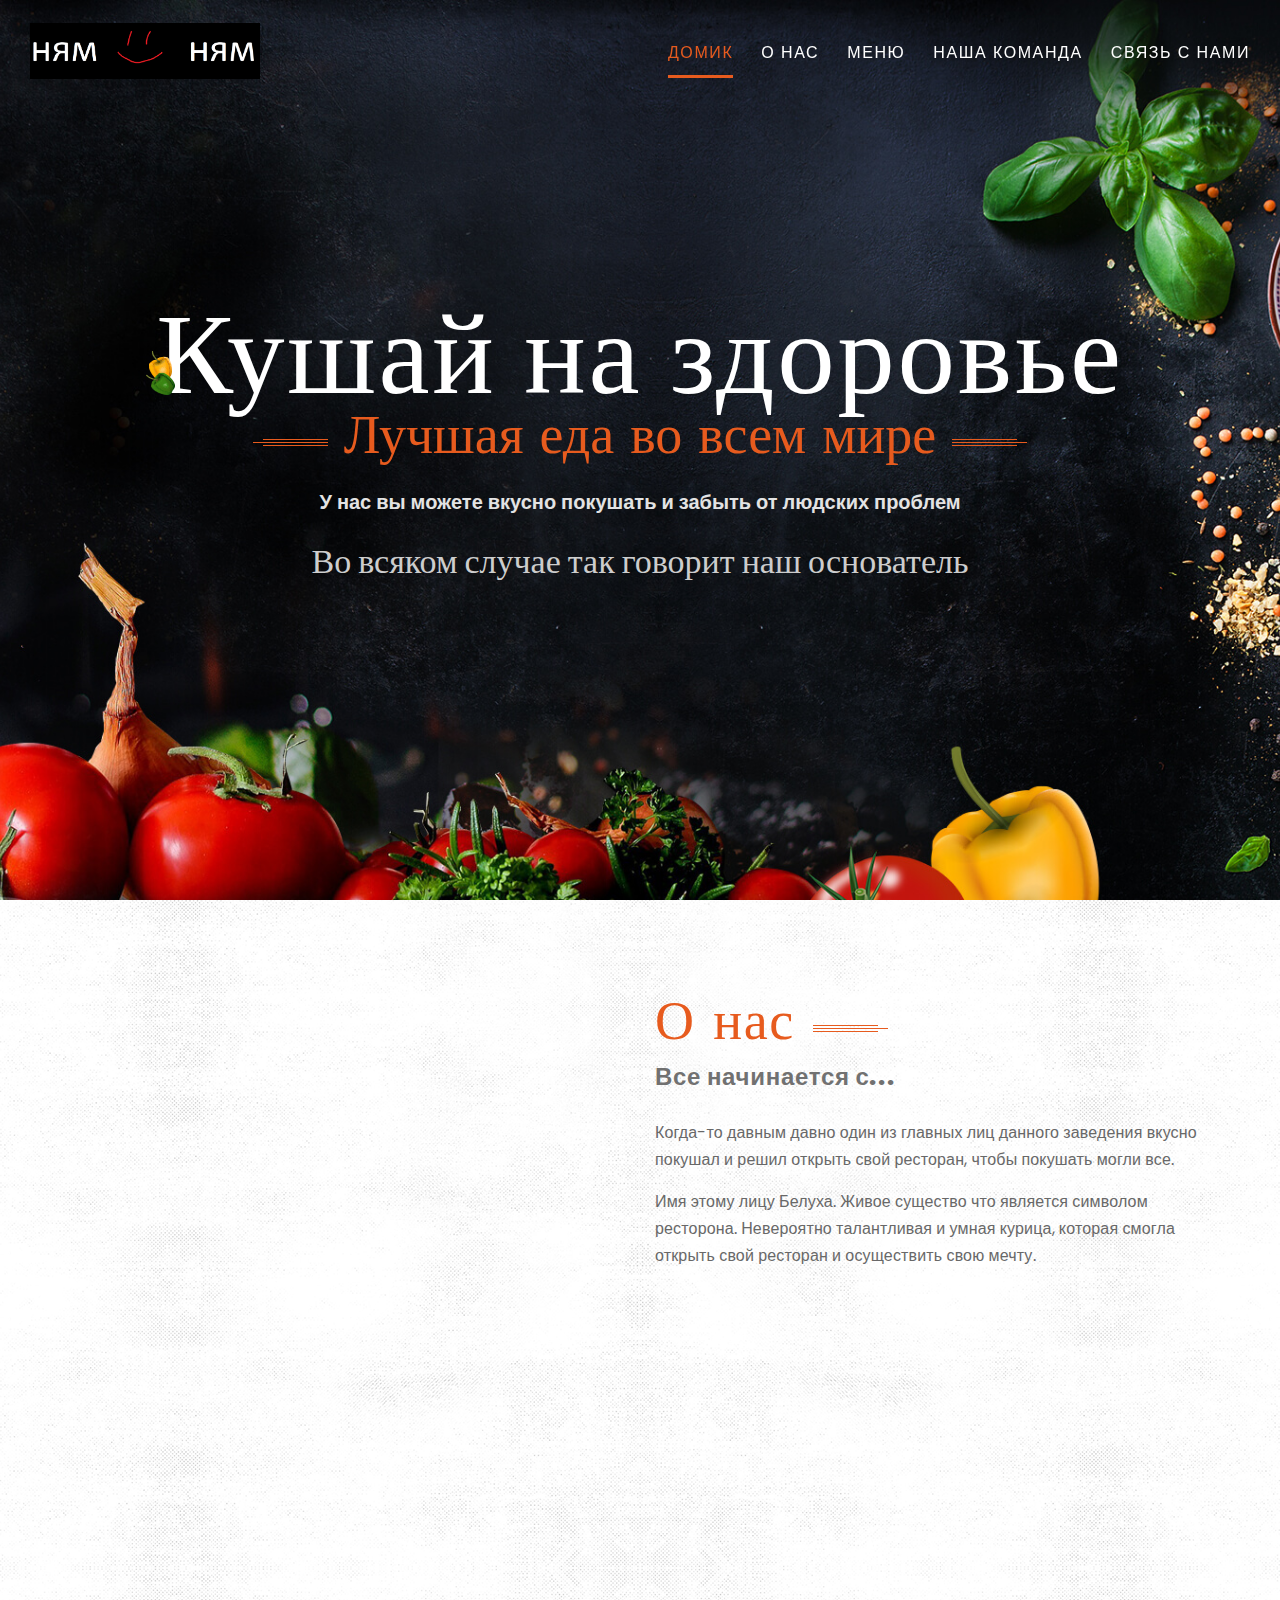
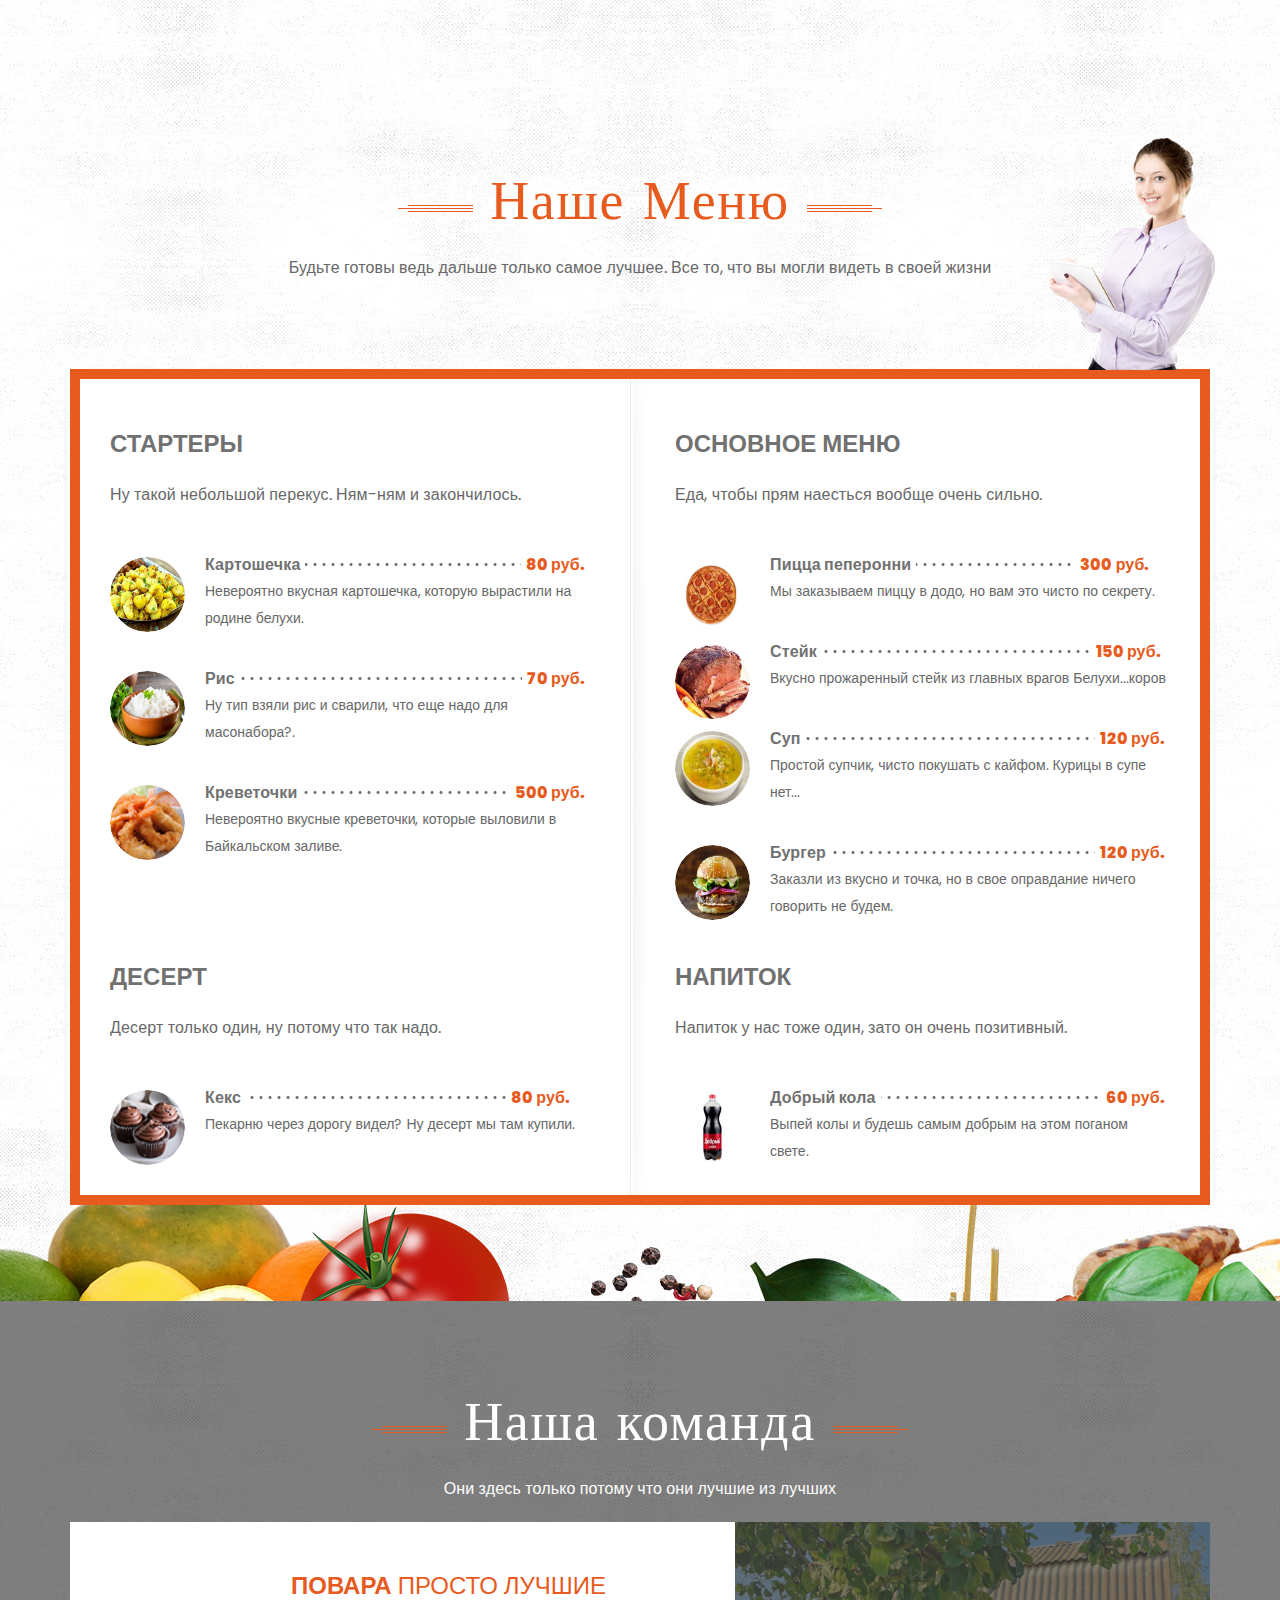
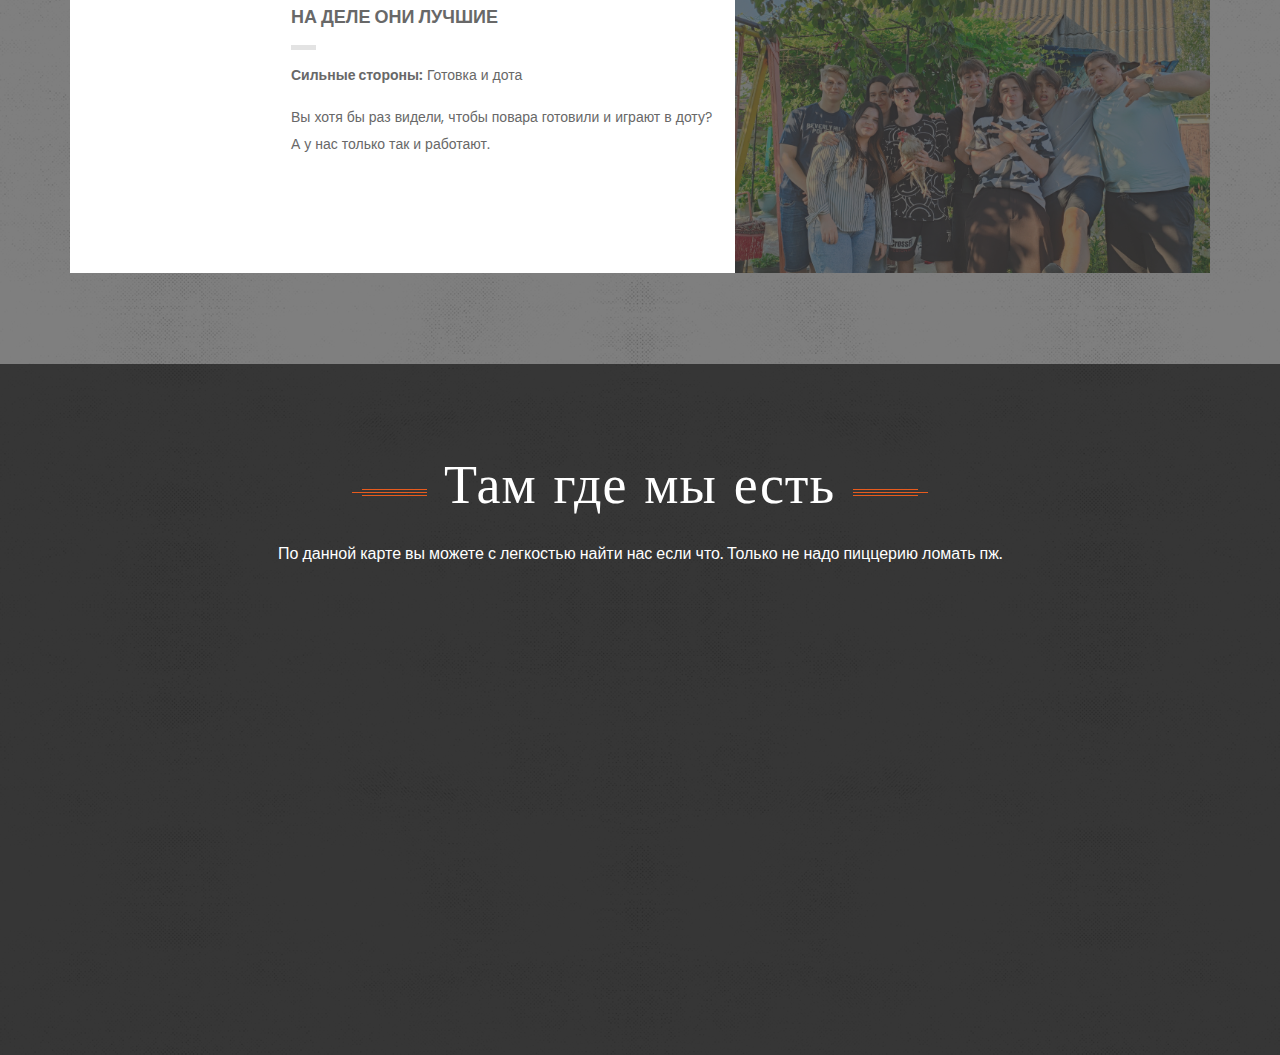
==== index.html @ 5b79f597 "commit1" ====
<!DOCTYPE html>
<html lang="en">

<head>
    <meta charset="utf-8">
    <meta name="viewport" content="width=device-width, initial-scale=1, minimum-scale=1.0">
    <link rel="shortcut icon" href="images/favicon.ico" type="image/x-icon">
    <link rel="icon" href="images/favicon.ico" type="image/x-icon">
    <title> Black Olives </title>
    <!-- CSS -->
    <link type="text/css" rel="stylesheet" href="css/bootstrap.min.css" />
    <link type="text/css" rel="stylesheet" href="css/owl.carousel.min.css">
    <link type="text/css" rel="stylesheet" href="css/font-awesome.css">
    <link type="text/css" href="css/animate.css" rel="stylesheet" />
    <link type="text/css" href="css/magnific-popup.css" rel="stylesheet" />
    <link type="text/css" href="css/bootstrap-datetimepicker.css" rel="stylesheet" />
    <link type="text/css" href="css/style.css?v=1.0" rel="stylesheet" />
    <link type="text/css" href="css/media.css?v=1.0" rel="stylesheet" />

</head>

<body id="mainBox" class="creamBg" data-spy="scroll" data-target="#bs-example-navbar-collapse-1" data-offset="150">
    <div id="site-head">
        <!-- Header Section Begins -->
        <header id="header" class="header-block" data-top="0" data-scroll="100">
            <div class="container-fluid">
                <div class="row">
                    <div class="col-lg-12 col-md-12 col-sm-12 col-xs-12 main-menu">
                        <div class="menuBar scrollbtn">
                            <nav class="navbar navbar-default">
                                <div class="container-fluid">
                                    <div class="navbar-header">
                                        <button type="button" class="navbar-toggle collapsed" data-toggle="collapse" data-target="#bs-example-navbar-collapse-1" aria-expanded="false">
                                            <span class="sr-only">Toggle navigation</span>
                                            <span class="icon-bar"></span>
                                            <span class="icon-bar"></span>
                                            <span class="icon-bar"></span>
                                        </button>
                                        <div class="logo">
                                            <a class="navbar-brand" href="index.html"><img src="images/logo.png" alt="logo" /></a>
                                        </div>
                                    </div>
                                    <div class="collapse navbar-collapse" id="bs-example-navbar-collapse-1">
                                        <ul class="nav navbar-nav navbar-right">
                                            <li class="active"><a href="#banner">Домик</a></li>
                                            <li><a href="#about">О нас</a></li>
                                            <li><a href="#our-menu">Меню</a></li>
                                            <li><a href="#team">Наша команда </a></li>
                                            <li><a href="#footer">Связь с нами</a></li>
                                        </ul>
                                    </div>
                                </div>
                            </nav>
                        </div>
                    </div>
                </div>
            </div>
        </header>
        <!-- Header Section Ends -->

        <!-- Banner Section Begins -->
        <section id="banner" class="banner full-screen-mode parallax-fix parallaximg">
            <div class="container pr">
                <div class="row">
                    <div class="col-lg-12 col-md-12 col-sm-12 col-xs-12">
                        <div class="banner-text wow animated fadeInUp" data-wow-delay="1s">
                            <div class="banner-cell">
                                <h1> <img src="images/dine-img.png" alt="image" /> Кушай на здоровье </h1>
                                <h2> <span class="side-img left-side-img"><i></i><i></i><i></i></span> Лучшая еда во всем мире <span class="side-img right-side-img"><i></i><i></i><i></i></span> </h2>
                                <p> У нас вы можете вкусно покушать и забыть от людских проблем </p>
                                <h3> Во всяком случае так говорит наш основатель </h3>
                            </div>
                        </div>
                    </div>
                </div>
            </div>
        </section>
        <!-- Banner Section Ends -->
    </div>

    <div class="main">

        <!-- About Section Begins -->
        <section id="about" class="about-block pad-top-100 pad-bottom-100">
            <div class="container pr">
                <div class="row">
                    <div class="col-lg-6 col-md-6 col-sm-12 col-xs-12 wow animated fadeInLeft" data-wow-delay="0.5s">
                        <div class="about-img">
                            <img src="images/about-img.jpg" alt="images" />
                        </div>
                    </div>
                    <div class="col-lg-6 col-md-6 col-sm-12 col-xs-12">
                        <h2 class="block-title"> О нас <span class="side-img right-side-img"><i></i><i></i><i></i></span></h2>
                        <h3> Все начинается с... </h3>
                        <p> Когда-то давным давно один из главных лиц данного заведения вкусно покушал и решил открыть свой ресторан, чтобы покушать могли все. </p>
                        <p> Имя этому лицу Белуха. Живое существо что является символом ресторона. Невероятно талантливая и умная курица, которая смогла открыть свой ресторан и осуществить свою мечту. </p>
                    </div>
                </div>
            </div>
        </section>
        <!-- About Section Ends -->

        <!-- Our Menu Section Begins -->
        <section id="our-menu" class="our-menu-block pad-top-100 pad-bottom-100 mar-top-320 pr">
            <div class="container">
                <div class="row">
                    <div class="col-lg-12 col-md-12 col-sm-12 col-xs-12">
                        <h2 class="block-title text-align-center"> <span class="side-img left-side-img"><i></i><i></i><i></i></span> Наше Меню <span class="side-img right-side-img"><i></i><i></i><i></i></span> </h2>
                        <h5 class="title-caption text-align-center"> Будьте готовы ведь дальше только самое лучшее. Все то, что вы могли видеть в своей жизни </h5>
                        <div class="our-menu-list">
                            <div class="col-lg-6 col-md-6 col-sm-12 col-xs-12 no-pad-left">
                                <div class="menu-list">
                                    <h3> Стартеры </h3>
                                    <h5> Ну такой небольшой перекус. Ням-ням и закончилось. </h5>
                                    <ul>
                                        <li>
                                            <figure>
                                                <img src="images/menu-list-1.jpg" alt="image" />
                                            </figure>
                                            <div class="menu-info">
                                                <h5> Картошечка </h5>
                                                <h5 class="menu-price">80 руб.</h5>
                                                <h6> Невероятно вкусная картошечка, которую вырастили на родине белухи.</h6>
                                            </div>
                                        </li>
                                        <li>
                                            <figure>
                                                <img src="images/menu-list-2.jpg" alt="image" />
                                            </figure>
                                            <div class="menu-info">
                                                <h5> Рис </h5>
                                                <h5 class="menu-price">70 руб.</h5>
                                                <h6> Ну тип взяли рис и сварили, что еще надо для масонабора?.</h6>
                                            </div>
                                        </li>
                                        <li>
                                            <figure>
                                                <img src="images/menu-list-3.jpg" alt="image" />
                                            </figure>
                                            <div class="menu-info">
                                                <h5> Креветочки </h5>
                                                <h5 class="menu-price">500 руб.</h5>
                                                <h6> Невероятно вкусные креветочки, которые выловили в Байкальском заливе.</h6>
                                            </div>
                                        </li>
                                    </ul>
                                </div>
                            </div>
                            <div class="col-lg-6 col-md-6 col-sm-12 col-xs-12 no-pad-right">
                                <div class="menu-list">
                                    <h3> Основное меню </h3>
                                    <h5> Еда, чтобы прям наесться вообще очень сильно. </h5>
                                    <ul>
                                        <li>
                                            <figure>
                                                <img src="images/menu-list-5.jpg" alt="image" />
                                            </figure>
                                            <div class="menu-info">
                                                <h5> Пицца пеперонни </h5>
                                                <h5 class="menu-price">300 руб.</h5>
                                                <h6> Мы заказываем пиццу в додо, но вам это чисто по секрету. </h6>
                                            </div>
                                        </li>
                                        <li>
                                            <figure>
                                                <img src="images/menu-list-6.jpg" alt="image" />
                                            </figure>
                                            <div class="menu-info">
                                                <h5> Стейк </h5>
                                                <h5 class="menu-price">150 руб.</h5>
                                                <h6> Вкусно прожаренный стейк из главных врагов Белухи...коров </h6>
                                            </div>
                                        </li>
                                        <li>
                                            <figure>
                                                <img src="images/menu-list-7.jpg" alt="image" />
                                            </figure>
                                            <div class="menu-info">
                                                <h5> Суп </h5>
                                                <h5 class="menu-price">120 руб.</h5>
                                                <h6> Простой супчик, чисто покушать с кайфом. Курицы в супе нет...</h6>
                                            </div>
                                        </li>
                                        <li>
                                            <figure>
                                                <img src="images/menu-list-8.jpg" alt="image" />
                                            </figure>
                                            <div class="menu-info">
                                                <h5> Бургер </h5>
                                                <h5 class="menu-price">120 руб.</h5>
                                                <h6> Заказли из вкусно и точка, но в свое оправдание ничего говорить не будем.</h6>
                                            </div>
                                        </li>
                                    </ul>
                                </div>
                            </div>
                            <div class="col-lg-6 col-md-6 col-sm-12 col-xs-12 no-pad-left">
                                <div class="menu-list">
                                    <h3> Десерт </h3>
                                    <h5> Десерт только один, ну потому что так надо. </h5>
                                    <ul>
                                        <li>
                                            <figure>
                                                <img src="images/menu-list-4.jpg" alt="image" />
                                            </figure>
                                            <div class="menu-info">
                                                <h5> Кекс </h5>
                                                <h5 class="menu-price">80 руб.</h5>
                                                <h6> Пекарню через дорогу видел? Ну десерт мы там купили.</h6>
                                            </div>
                                        </li>
                                    </ul>
                                </div>
                            </div>
                            <div class="col-lg-6 col-md-6 col-sm-12 col-xs-12 no-pad-right">
                                <div class="menu-list">
                                    <h3> Напиток </h3>
                                    <h5> Напиток у нас тоже один, зато он очень позитивный. </h5>
                                    <ul>
                                        <li>
                                            <figure>
                                                <img src="images/menu-list-9.jpg" alt="image" />
                                            </figure>
                                            <div class="menu-info">
                                                <h5> Добрый кола </h5>
                                                <h5 class="menu-price">60 руб.</h5>
                                                <h6> Выпей колы и будешь самым добрым на этом поганом свете.</h6>
                                            </div>
                                        </li>
                                    </ul>
                                </div>
                            </div>
                        </div>
                    </div>
                </div>
            </div>
        </section>
        <!-- Our Menu Section Ends -->

        <!-- Team Section Begins -->
        <section id="team" class="team-block parallax-fix parallaximg-4 pad-top-100 pad-bottom-100">
            <div class="container pr">
                <div class="row">
                    <div class="col-lg-12 col-md-12 col-sm-12 col-xs-12">
                        <h2 class="block-title color-white text-align-center"> <span class="side-img left-side-img"><i></i><i></i><i></i></span> Наша команда <span class="side-img right-side-img"><i></i><i></i><i></i></span> </h2>
                        <h5 class="title-caption color-white text-align-center"> Они здесь только потому что они лучшие из лучших </h5>
                            <div class="item">
                                <div class="col-lg-7 col-md-7 col-sm-12 col-xs-12 no-padding team-item">
                                    <div class="team-text">
                                       <figure class=" wow animated fadeInLeft" data-wow-delay="0.5s">
                                            <img src="images/team-img.jpg" alt="image" />
                                        </figure>
                                        <div class="team-info">
                                            <h3> <a href="#"><strong>Повара</strong> Просто лучшие</a> </h3>
                                            <h4> На деле они лучшие </h4>
                                            <p> <strong>Сильные стороны:</strong> Готовка и дота </p>
                                            <p> Вы хотя бы раз видели, чтобы повара готовили и играют в доту? А у нас только так и работают. </p>
                                        </div>
                                    </div>
                                </div>
                                <div class="col-lg-5 col-md-5 col-sm-12 col-xs-12 no-padding team-video-block team-item">
                                    <div class="test-video-box team-video-2">
                                        <figure>
                                            <img src="images/team.jpg" alt="images" />
                                        </figure>
                                    </div>
                                </div>
                            </div>
                        
                    </div>
                </div>
            </div>
        </section>
        <!-- Team Section Ends -->

        <!-- Footer Section Begins -->
        <section id="footer" class="footer-block color-white parallax-fix parallaximg-7 pad-top-100">
            <div class="container pr">
                <div class="row">
                    <div class=" footer-section">
                        <div class="col-lg-12 col-md-12 col-sm-12 col-xs-12 text-align-center">
                            <div class="newsletter">
                                <h2 class="footer-title color-white"><span class="side-img left-side-img"><i></i><i></i><i></i></span> Там где мы есть<span class="side-img right-side-img"><i></i><i></i><i></i></span> </h2>
                                <p> По данной карте вы можете с легкостью найти нас если что. Только не надо пиццерию ломать пж. </p>
                                <iframe src="https://www.google.com/maps/embed?pb=!1m18!1m12!1m3!1d8059.282791621!2d37.998612724305616!3d48.594297677547914!2m3!1f0!2f0!3f0!3m2!1i1024!2i768!4f13.1!3m3!1m2!1s0x40dfe61bf724c5a7%3A0xa398e255ecbfeec2!2z0JHQsNGF0LzRg9GCLCDQlNC-0L3QtdGG0LrQsNGPINC-0LHQu9Cw0YHRgtGMLCDQo9C60YDQsNC40L3QsA!5e0!3m2!1sru!2sru!4v1726432168041!5m2!1sru!2sru" width="600" height="450" style="border:0;" allowfullscreen="" loading="lazy" referrerpolicy="no-referrer-when-downgrade"></iframe>
                            </div>
                        </div>
                    </div>
                </div>
            </div>
        </section>
        <!-- Footer Section Ends -->

        <!-- Back to top Section Begins -->
        <a href="javascript:void(0);" class="back-to-top"><i class="fa fa-long-arrow-up" aria-hidden="true"></i></a>
        <!-- Back to top Section Ends -->

    </div>

    <!-- Jquery Js -->
    <script type="text/javascript" src="js/jquery.min.js"></script>
    <script type="text/javascript" src="js/bootstrap.min.js"></script>
    <script type="text/javascript" src="js/element.js"></script>
    <script type="text/javascript" src="js/modernizr.js"></script>
    <script type="text/javascript" src="js/owl.carousel.js"></script>
    <script type="text/javascript" src="js/jquery.localscroll-1.2.7-min.js"></script>
    <script type="text/javascript" src="js/wow.min.js"></script>
    <script type="text/javascript" src="js/imagesloaded.pkgd.min.js"></script>
    <script type="text/javascript" src="js/jquery.isotope.min.js"></script>
    <script type="text/javascript" src="js/jquery.parallax-1.1.3.js"></script>
    <script type="text/javascript" src="js/jquery.magnific-popup.js"></script>
    <script type="text/javascript" src="js/moment-with-locales.js"></script>
    <script type="text/javascript" src="js/bootstrap-datetimepicker.js"></script>

</body>

</html>
---- css/style.css ----
/*------------------------------------------------------------------
[Table of contents]
1. HTML5 display-role reset for older browsers
  1.1 css reset
  1.2 global css
2. Header css
3. Banner css
4. About css
5. Today's Special Menu css
6. Our Menu css
7. Video Menu css
8. Everyday's Menu css
9. Team css
10. Food Gallery css
11. Testimonial css
12. Blog css
13. Catering css
14. Reservation css
15. Footer css
16. Copyright css
17. Back To Top css
-------------------------------------------------------------------*/

@import url('https://fonts.googleapis.com/css?family=Galada|Playball|Poppins:300,400,500,600,700');

/* ==================================================
    1. HTML5 display-role reset for older browsers
===================================================== */

article,
aside,
details,
figcaption,
figure,
footer,
header,
hgroup,
menu,
nav,
section {
    display: block;
}

table {
    border-collapse: collapse;
    border-spacing: 0;
}

a,
input,
button,
select,
textarea {
    outline: none;
}

::-webkit-input-placeholder {
    color: #717171;
}

:-moz-placeholder {
    /* Firefox 18- */
    color: #717171;
}

::-moz-placeholder {
    /* Firefox 19+ */
    color: #717171;
}

:-ms-input-placeholder {
    color: #717171;
}

a {
    outline: none;
    text-decoration: none;
    color: #e75b1e;
    transition: all 0.5s ease-in-out;
    -webkit-transition: all 0.5s ease-in-out;
    -moz-transition: all 0.5s ease-in-out;
    -ms-transition: all 0.5s ease-in-out;
}

a:hover,
a:active,
a:focus {
    text-decoration: none;
    color: #040404;
}

::-moz-selection {
    color: #fff;
    background: #e75b1e;
}

::selection {
    color: #fff;
    background: #e75b1e;
}


/* 1.1 css reset */

.clear {
    clear: both;
}

.no-padding {
    padding: 0 !important;
}

.no-margin {
    margin: 0 !important;
}

img {
    max-width: 100%;
    vertical-align: top;
}


/* 1.2 Global CSS */

body {
    margin: 0;
    font-size: 14px;
    color: #686868;
    -webkit-font-smoothing: antialiased;
    -moz-osx-font-smoothing: grayscale;
    overflow-x: hidden;
    word-wrap: break-word;
    /*font-family: 'Playball', cursive;*/
    font-family: 'Poppins', sans-serif;
    background-image: url("../images/full-bg.png");
    background-repeat: repeat;
    background-position: center center;
}

h1 {
    font-size: 115px;
    line-height: 100px;
}

h2 {
    font-size: 54px;
    line-height: 64px;
}

h3 {
    font-size: 24px;
    line-height: 34px;
}

h4 {
    font-size: 18px;
    line-height: 27px;
}

h5 {
    font-size: 16px;
    line-height: 27px;
}

h6 {
    font-size: 14px;
    line-height: 27px;
}

h1,
h2,
h3,
h4,
h5,
h6 {
    margin: 0;
    font-weight: 400;
}

p {
    font-size: 14px;
    line-height: 27px;
    margin: 0 0 15px;
}

.mar-top-320 {
    margin-top: 320px;
}

.mar-bottom-25 {
    margin-bottom: 25px;
}

.pad-top-100 {
    padding-top: 90px;
}

.pad-bottom-100 {
    padding-bottom: 91px;
}

.pad-bottom-70 {
    padding-bottom: 70px;
}

.no-pad-left {
    padding-left: 0;
}

.no-pad-right {
    padding-right: 0;
}

.pr {
    position: relative;
}

.parallax-fix {
    position: relative;
    background-size: cover !important;
    overflow: hidden;
    background-position: center center;
    background-repeat: no-repeat !important;
    transition-duration: .2s;
    -moz-transition-duration: .2s;
    -webkit-transition-duration: .2s;
    -o-transition-duration: .2s;
    transition-timing-function: ease-in;
    -moz-transition-timing-function: ease-in;
    -webkit-transition-timing-function: ease-in;
    -o-transition-timing-function: ease-in;
    background-attachment: fixed !important
}

.parallax-fix .row {
    position: relative;
    z-index: 2;
    height: 100%;
}

.block-title {
    color: #e75b1e;
    margin: 0;
    text-align: center;
    font-family: 'Playball', cursive;
    letter-spacing: 1.62px;
}

.title-caption {
    letter-spacing: 0.16px;
    padding: 20px 120px;
}

.color-white {
    color: #fff;
}

.text-align-center {
    text-align: center;
}


/* ===================================
    2. Header CSS
====================================== */

.header-block {
    position: fixed;
    z-index: 11;
    width: 100%;
    top: 0;
    left: 0;
}

.header-block .navbar-default {
    border: 0;
    background-color: transparent;
    margin: 0;
}

.header-block .navbar-brand {
    margin: 0 !important;
    padding: 23px 0 21px;
    display: inline-block;
    line-height: normal;
    font-size: 100%;
    height: 100%;
}

.header-block .menuBar ul li a {
    color: #fff;
    text-transform: uppercase;
    letter-spacing: 1.6px;
    padding: 43px 0px 15px;
    position: relative;
    margin: 0 20px;
    -webkit-transition: color 0.4s;
    transition: color 0.4s;
    font-weight: 500;    
    font-size: 16px;
}

.header-block .menuBar ul li:last-child a {
    margin-right: 0;
}

.header-block .menuBar ul li:first-child a {
    margin-left: 0;
}

.header-block .menuBar ul li a:hover,
.header-block .menuBar ul li a:focus,
.header-block .menuBar ul li.active a {
    color: #fff;
    background-color: transparent;
}

.header-block .menuBar ul li.active a,
.header-block .menuBar ul li.active a:hover,
.header-block .menuBar ul li.active a:focus {
    color: #e75b1e;
    background-color: transparent;
}

.header-block .menuBar ul li.active a::after,
.header-block .menuBar ul li.active a::before {
    -webkit-transform: scale3d(1, 1, 1);
    transform: scale3d(1, 1, 1);
}

.header-block .menuBar ul li.active a::before {
    -webkit-transition-delay: 0s;
    transition-delay: 0s;
}

.header-block .menuBar ul li a:hover::before,
.header-block .menuBar ul li a:focus::before {
    -webkit-transform: scale3d(1, 1, 1);
    transform: scale3d(1, 1, 1);
    -webkit-transition-delay: 0s;
    transition-delay: 0s;
}

.header-block .menuBar ul li a::before,
.header-block .menuBar ul li a::after {
    content: '';
    position: absolute;
    bottom: 0;
    left: 0;
    width: 100%;
    height: 3px;
    -webkit-transform: scale3d(0, 1, 1);
    transform: scale3d(0, 1, 1);
    -webkit-transform-origin: center left;
    transform-origin: center left;
    -webkit-transition: transform 0.4s cubic-bezier(0.22, 0.61, 0.36, 1);
    transition: transform 0.4s cubic-bezier(0.22, 0.61, 0.36, 1);
}

.header-block .menuBar ul li a::before {
    background: #b5b5b5;
    -webkit-transition-delay: 0.4s;
    transition-delay: 0.4s;
}

.header-block .menuBar ul li a::after {
    background: #e75b1e;
}

.navbar-brand>img {
    max-width: 251px;
    -webkit-transition: all 0.5s ease-in;
    -moz-transition: all 0.5s ease-in;
    -ms-transition: all 0.5s ease-in;
    transition: all 0.5s ease-in;
}

.fixed .navbar-brand>img {
    max-width: 150px;
}

.fixed .menuBar ul li a {
    padding: 30px 0px 13px;
    -webkit-transition: all 0.5s ease-in;
    -moz-transition: all 0.5s ease-in;
    -ms-transition: all 0.5s ease-in;
    transition: all 0.5s ease-in;
}

.fixed {
    background-color: #040404;
    -webkit-transition: all 0.5s ease-in;
    -moz-transition: all 0.5s ease-in;
    -ms-transition: all 0.5s ease-in;
    transition: all 0.5s ease-in;
}

.fixed .navbar-brand {
    padding: 14px 0 12px;
}

.menuBar {
    padding: 0 50px;
}


/* ===================================
    3. Banner CSS
====================================== */

.banner {
    display: inline-block;
    height: 768px;
    height: 100vh;
    min-height: 800px;
    background-image: url(../images/banner.jpg);
    background-position: center top;
    background-size: cover;
    padding: 0;
    overflow: hidden;
    width: 100%;
    position: relative;
    vertical-align: top;
}

.banner .container {
    height: 100%;
}

.banner .col-lg-12 {
    height: 100%;
}

.banner-text {
    display: table;
    height: 100%;
    width: 100%;
    margin: 0 auto;
    text-align: center;
}

.banner-cell {
    display: table-cell;
    vertical-align: middle;
    color: #fff;
}

.banner-text h1 {
    font-family: 'Galada', cursive;
    letter-spacing: 2.7px;
    position: relative;
    display: inline-block;
}

.banner-text h1 img {
    position: absolute;
    top: 33px;
    left: -10px;
}

.banner-text h3 {
    font-size: 34px;
    color: #cdcdcd;
    font-family: 'Galada', cursive;
}

.banner-text p {
    color: #e3e3e3;
    font-size: 20px;
    font-family: 'Poppins', sans-serif;
    font-weight: 600;
    margin-bottom: 33px;
}

.orange-btn {
    min-width: 219px;
    padding: 16.5px 20px;
    display: inline-block;
    text-align: center;
    font-weight: 800;
    color: #fff;
    font-size: 18px;
    letter-spacing: 1.08px;
    text-transform: uppercase;
    position: relative;
}

.orange-btn.empty-btn {
    background-color: transparent;
    border-color: #e75b1e;
    color: #e75b1e;
}

.orange-btn:hover {
    color: #e75b1e;
}

.orange-btn.empty-btn:hover {
    color: #fff;
}

.banner-buttons .empty-btn {
    margin-left: 16px;
}

.banner-buttons .orange-btn {
    margin-top: 34px;
}

.orange-btn:before {
    content: '';
    position: absolute;
    z-index: -1;
    -webkit-transition: all 0.3s;
    -moz-transition: all 0.3s;
    transition: all 0.3s;
    width: 100%;
    height: 100%;
    top: 0;
    left: 0;
    border: 2px solid transparent;
}

.orange-btn.empty-btn:before {
    border: 2px solid #e75b1e;
}

.orange-btn:after {
    content: '';
    position: absolute;
    z-index: -1;
    -webkit-transition: all 0.3s;
    -moz-transition: all 0.3s;
    transition: all 0.3s;
    width: 100%;
    height: 100%;
    top: 0;
    left: 0;
    background: #e75b1e;
}

.orange-btn.empty-btn:after {
    background: transparent;
    width: 0%;
}

.orange-btn:hover:before {
    border-color: #e75b1e;
}

.orange-btn:hover:after {
    width: 0%;
}

.orange-btn.empty-btn:hover:after {
    background: #e75b1e;
    width: 100%;
}

.banner-text h2 {
    color: #e75b1e;
    font-family: 'Playball', cursive;
    position: relative;
    top: -14px;
    margin-bottom: 7px;
}

.side-img {
    width: 75px;
    display: inline-block;
    height: 14px;
}

.side-img i {
    margin: 0;
    -webkit-box-sizing: content-box;
    -moz-box-sizing: content-box;
    box-sizing: content-box;
    margin-bottom: 1px;
    border: 0;
    border-top: 1px solid #e75b1e;
    height: 1px;
    display: inline-block;
    width: 75px;
    float: left;
}

.side-img i:first-child,
.side-img i:last-child {
    width: 65px;
}

.side-img.left-side-img i:first-child,
.side-img.left-side-img i:last-child {
    width: 65px;
    margin: 0 0 1px 10px;
}


/* ===================================
    4. About CSS
====================================== */

.about-block .block-title {
    text-align: left;
}

.about-block h3 {
    font-weight: 800;
    color: #717171;
    position: relative;
    letter-spacing: 0.72px;
    padding: 6px 0 25px;
}

.about-block p {
    font-size: 16px;
    letter-spacing: 0.16px;
}

.about-img img {
    position: absolute;
    top: -9px;
    left: 0;
}

.about-img {
    position: relative;
}

.about-block p:last-of-type {
    margin: 0;
}

.about-block {
    margin-bottom: 15px;
}


/* ===================================
    5. Today's Special Menu CSS
====================================== */

.special-menu-block {
    display: inline-block;
    background-image: url(../images/special-menu-bg.jpg);
    background-position: center top;
    background-size: cover;
    width: 100%;
    position: relative;
    vertical-align: top;
    max-height: 518px;
}

.special-menu-block.parallax-fix {
    overflow: visible;
}

.special-menu-block:before {
    content: '';
    display: inline-block;
    width: 100%;
    height: 100%;
    background-color: rgba(0, 0, 0, 0.67);
    position: absolute;
    top: 0;
    left: 0;
}

.spcl-text {
    display: inline-block;
    width: 91.5%;
    background-color: #fff;
    padding: 30px 21px;
    position: absolute;
    top: 63%;
    text-align: center;
    border: 10px solid #eaeaea;
    left: 50%;
    -webkit-transform: translateX(-50%);
    -moz-transform: translateX(-50%);
    -ms-transform: translateX(-50%);
    -o-transform: translateX(-50%);
    transform: translateX(-50%);
}

.spcl-menu .col-lg-4 {
    padding: 0 9px;
}

.spcl-text h4 {
    text-transform: uppercase;
    font-weight: 600;
    letter-spacing: 0.18px;
}

.spcl-text p {
    color: #717171;
    line-height: 23px;
    padding-top: 4px;
    margin-bottom: 18px;
}

.spcl-menu-btm .stars {
    list-style-type: none;
    padding: 0;
    margin: 0;
    display: inline-block;
    padding: 9px 0 6px;
}

.spcl-menu-btm {
    border-top: 1px dashed rgba(113, 113, 113, 0.33);
    padding-top: 15px;
}

.spcl-menu .item {
    position: relative;
}

.spcl-menu-btm .stars li {
    display: inline-block;
}

.spcl-menu-btm h4 {
    color: #717171;
    display: inline-block;
    width: 100%;
    font-weight: normal;
    font-style: italic;
}

.special-menu-block .owl-controls {
    display: none;
}

.spcl-menu {
    margin-top: 25px;
}


/* ===================================
    6. Our Menu CSS
====================================== */

.our-menu-block:after {
    content: '';
    display: inline-block;
    width: 100%;
    height: 100%;
    background-image: url('../images/our-menu-bottom.jpg');
    background-repeat: no-repeat;
    background-position: bottom left;
    position: absolute;
    bottom: 0;
    left: 0;
    z-index: -1;
}

.menu-list h3 {
    color: #717171;
    font-weight: 600;
    text-transform: uppercase;
    margin-bottom: 20px;
}

.menu-list h5 {
    letter-spacing: 0.16px;
}

.menu-list ul {
    padding: 10px 0 0;
    margin: 0;
    list-style-type: none;
}

.menu-list ul li {
    padding-top: 30px;
}

.menu-list ul li figure {
    display: inline-block;
    width: 75px;
    border-radius: 50%;
    overflow: hidden;
    float: left;    
    margin-top: 9px;
}

.menu-list ul li figure img {
    border-radius: 50%;
    overflow: hidden;
}

.menu-list ul li .menu-info {
    display: table;
    padding-left: 20px;
    position: relative;
}

.menu-info h5 {
    font-weight: 800;
    color: #717171;
    display: inline-block;
    background-color: #fff;
    z-index: 1;
    position: relative;
    padding-right: 5px;
}

.menu-info h5.menu-price {
    position: absolute;
    top: 3px;
    right: 0;
    padding-left: 5px;
    color: #e75b1e;
}

.menu-info:before {
    content: '';
    background-image: url(../images/dots.jpg);
    background-repeat: repeat-x;
    position: relative;
    display: block;
    height: 3px;
    top: 15px;
}

.our-menu-block .col-lg-6:first-of-type,
.our-menu-block .col-lg-6:first-of-type+div {
    margin: 18px 0 40px;
}

.our-menu-list {
    position: relative;
    display: inline-block;
    width: 100%;
    height: 100%;
    background-color: #fff;
    border: 10px solid #e75b1e;
    padding: 30px;
    margin-top: 68px;
    background-image: url('../images/menu-separator.png');
    background-repeat: no-repeat;
    background-position: center center;
}

.our-menu-list:before {
    content: '';
    display: inline-block;
    background-image: url('../images/our-menu-girl.png');
    background-position: top left;
    width: 166px;
    min-height: 241px;
    position: absolute;
    background-size: 100%;
    bottom: 100%;
    background-repeat: no-repeat;
    right: -15px;
}

.no-pad-left .menu-list {
    padding-right: 35px;
}

.no-pad-right .menu-list {
    padding-left: 20px;
}


/* ===================================
    7. Video Menu CSS
====================================== */

.video-menu-block {
    display: inline-block;
    background-image: url('../images/video-bg.jpg');
    background-position: center top;
    background-size: cover;
    width: 100%;
    position: relative;    
    min-height: 512px;
    vertical-align: top;
}

.video-menu-block:before {
    content: '';
    display: inline-block;
    width: 100%;
    height: 100%;
    background-color: rgba(0, 0, 0, 0.74);
    position: absolute;
    top: 0;
    left: 0;
}

.video-menu-block h2 {
    text-transform: uppercase;
    font-weight: 800;
    margin-top: 18px;
}

.video-menu-block h2.block-title {
    text-transform: capitalize;
    font-weight: normal;
    margin: 12px 0 0;
}

.video-menu-block a {
    font-size: 150px;
    line-height: 48px;
    margin-top: 23px;
    display: inline-block;
}

.video-menu-block a:hover {
    color: #e75b1e;
}

#recipe-video {
    position: absolute;
    z-index: 0;
    top: 50%;
    bottom: 0;
    left: 0;
    right: 0;
    width: 100%;
    -webkit-transform: translate(0,-50%);
    -moz-transform: translate(0,-50%);
    -ms-transform: translate(0,-50%);
    -o-transform: translate(0,-50%);
    transform: translate(0,-50%);
    height: 100%;
    background-color: #000;
}


/* ===================================
    8. Everyday's Menu CSS
====================================== */

.tab-content .item figure {
    margin-bottom: 100px;
}

.tab-menu .nav-tabs>li.active>a,
.tab-menu .nav-tabs>li.active>a:focus,
.tab-menu .nav-tabs>li.active>a:hover {
    border: 0;
    background-color: transparent;
    color: #fff;
}

.tab-menu .nav-tabs > li {
    float: left;
    display: inline-block;
    margin: 0;
    background-color: #eaeaea;
    overflow: visible;
}

.tab-menu .nav-tabs {
    border: 0;
    text-align: center;
    margin: 13px auto;
    display: inline-block;
}

.tab-menu .nav>li>a:focus,
.tab-menu .nav>li>a:hover {
    background-color: transparent;
}

.tab-menu .nav-tabs>li>a {
    border: 0;
    color: #717171;
    font-size: 24px;
    font-family: 'Playball', cursive;
    letter-spacing: 1.62px;
    text-transform: capitalize;
    margin: 0 15px;
    overflow: visible;    
    font-weight: 400;
}

.tab-menu .nav-tabs>li:first-child>a {
    /* margin-right: 0; */
}

.tab-menu .nav-tabs>li:last-child>a {
    /*margin-right: 0;*/
}

.tab-menu .tab-content > .tab-pane {
    display: block;
    width: 100%;
    position: absolute;
    height: 0;
    top: 0;
}

.tab-menu .tab-content > .active {
    height: auto;
    position: static;
}

.tab-menu .nav-tabs>li>a:after {
    /* content: ''; */
    width: 8px;
    height: 54px;
    background-color: #fff;
    display: inline-block;
    position: absolute;
    top: 0;
    right: -19px;
    transform: skew(-15deg);
    z-index: 1;
}

.tab-menu .nav-tabs>li:last-child>a:after {
    width: 0;
}

.tab-menu .owl-controls {
    position: absolute;
    top: 40%;
    -webkit-transform: translate(0, -50%);
    -moz-transform: translate(0, -50%);
    -ms-transform: translate(0, -50%);
    transform: translate(0, -50%);
    width: 100%;
}

.tab-menu .owl-controls .owl-prev {
    font-size: 0;
    float: left;
    position: relative;
    left: -90px;
}

.tab-menu .owl-controls .owl-next {
    font-size: 0;
    float: right;
    position: relative;
    right: -90px;
}

.tab-menu .owl-nav .owl-prev:before {
    font-family: FontAwesome;
    content: "\f053";
    display: inline-block;
    font-size: 22px;
    color: #ffffff;
    width: 47px;
    height: 47px;
    background-color: #e75b1e;
    text-align: center;
    line-height: 47px;
}

.tab-menu .owl-nav .owl-next:before {
    font-family: FontAwesome;
    content: "\f054";
    display: inline-block;
    font-size: 22px;
    color: #ffffff;
    width: 47px;
    height: 47px;
    background-color: #e75b1e;
    text-align: center;
    line-height: 47px;
}

.tab-menu .owl-carousel .owl-stage-outer {
    padding: 0 0 30px;
}

.tab-content {
    position: relative;
}

.tab-menu .nav-tabs > li:first-child {
    border-bottom-left-radius: 50px;
    border-top-left-radius: 50px;
    position: relative;
    left: 7px;
}

.tab-menu .nav-tabs > li:last-child {
    border-bottom-right-radius: 50px;
    border-top-right-radius: 50px;
    position: relative;
    left: -7px;
}

.tab-menu .nav-tabs > li.active {
    background-color: #e75b1e;
}

.tab-menu {
    text-align: center;
}

.tab-menu li:nth-child(2) a {
    -webkit-transform: skewX(15deg);
    -moz-transform: skewX(15deg);
    -ms-transform: skewX(15deg);
    -o-transform: skewX(15deg);
    transform: skewX(15deg);
}

.tab-menu li:nth-child(2) {
    -webkit-transform: skewX(-15deg);
    -moz-transform: skewX(-15deg);
    -ms-transform: skewX(-15deg);
    -o-transform: skewX(-15deg);
    transform: skewX(-15deg);
    border-left: 5px solid #ffffff;
    border-right: 5px solid #ffffff;
    position: relative;
    z-index: 1;
}


/* ===================================
    9. Team CSS
====================================== */

.team-block {
    display: inline-block;
    background-image: url(../images/team-bg.jpg);
    background-position: center top;
    background-size: cover;
    width: 100%;
    position: relative;
    vertical-align: top;
}

.team-block:before {
    content: '';
    display: inline-block;
    width: 100%;
    height: 100%;
    background-color: rgba(0, 0, 0, 0.50);
    position: absolute;
    top: 0;
    left: 0;
}

.team-info {
    display: table;
    padding: 47px 20px 20px;
    background-color: #fff;
}

.team-text figure {
    display: inline-block;
    float: left;
    max-width: 202px;
    overflow: hidden;
}

.team-text {
    background-color: #fff;
    overflow: hidden;
}

.team-info h3 {
    text-transform: uppercase;
}

.team-info h4 {
    font-weight: 700;
    padding-bottom: 20px;
    position: relative;
    margin-bottom: 12px;
    text-transform: uppercase;
}

.team-info strong {
    font-weight: 600;
}

.social-icons {
    padding: 0;
    margin: 0;
    list-style-type: none;
}

.social-icons li {
    display: inline-block;
    margin-right: 14px;
    font-size: 18px;
}

.team-info h4:after {
    content: '';
    display: block;
    width: 25px;
    height: 5px;
    background-color: #e3e3e3;
    position: absolute;
    bottom: 0;
    left: 0;
}

#owl-team {
    margin-top: 25px;
}

.test-video-box figure {
    width: 100%;
    height: 100%;
    position: relative;
    background-color: #424141;
}

.test-video-box figure .test-video-play-icon {
    position: absolute;
    top: 50%;
    left: 50%;
    font-size: 70px;
    -webkit-transform: translate(-50%, -50%);
    -moz-transform: translate(-50%, -50%);
    -ms-transform: translate(-50%, -50%);
    transform: translate(-50%, -50%);
    z-index: 1;
    margin: 0;
    text-align: center;
    width: auto;
    height: auto;
}

.test-video-box figure img {
    opacity: 0.3;
    height: 100%;
    width: 100%;
}

.test-video-box video,
.test-video-box iframe {
    width: 100%;
    height: 100%;
    position: absolute;
    top: 0;
    left: 0;
    z-index: 1;
}

.owl-carousel .owl-video-play-icon {
    /*background-color: #717171;*/
    background-image: none;
}

.team-video {
    width: 100%;
    height: 100%;
    background-color: #000;
    display: none;
}

.owl-team-box {
    position: relative;
}

.owl-team-box .owl-controls {
    position: absolute;
    top: 50%;
    -webkit-transform: translate(0, -50%);
    -moz-transform: translate(0, -50%);
    -ms-transform: translate(0, -50%);
    transform: translate(0, -50%);
    width: 100%;
    z-index: -1;
}

.owl-team-box .owl-controls .owl-prev {
    font-size: 0;
    float: left;
    position: relative;
    left: -90px;
    display: block !important;
}

.owl-team-box .owl-controls .owl-next {
    font-size: 0;
    float: right;
    position: relative;
    right: -90px;
    display: block !important;
}

.owl-team-box .owl-nav .owl-prev:before {
    font-family: FontAwesome;
    content: "\f053";
    display: inline-block;
    font-size: 22px;
    color: #ffffff;
    width: 47px;
    height: 47px;
    background-color: #e75b1e;
    text-align: center;
    line-height: 47px;
}

.owl-team-box .owl-nav .owl-next:before {
    font-family: FontAwesome;
    content: "\f054";
    display: inline-block;
    font-size: 22px;
    color: #ffffff;
    width: 47px;
    height: 47px;
    background-color: #e75b1e;
    text-align: center;
    line-height: 47px;
}


/* ===================================
    10. Food Gallery CSS
====================================== */

.food-gallery {
    text-align: center;    
    margin-bottom: 23px;
}

.food-gallery-item {
    width: 25%;
    padding: 9px;
    float: left;    
    position: relative;
}

.food-gallery-item.wide {
    width: 50%;
}

.food-gallery-item img {
    display: block;
}

.gallery-big-height {
    max-height: 386px;
    overflow: hidden;
}

.gallery-small-height {
    max-height: 193px;
    overflow: hidden;
}

.food-gallery-item a {
    display: inline-block;
    width: 100%;
    height: 100%;
    /*position: relative;*/    
    vertical-align: top;
}

.food-gallery-item .image-hover-overlay {
    position: absolute;
    top: 15px;
    left: 15px;
    display: block;
    width: -webkit-calc(100% - 30px);
    width: calc(100% - 30px);
    height: -webkit-calc(100% - 30px);
    height: calc(100% - 30px);
    -webkit-transform: scale(0);
    -moz-transform: scale(0);
    -ms-transform: scale(0);
    -o-transform: scale(0);
    transform: scale(0);
    -webkit-transition: all 0.4s ease;
    -moz-transition: all 0.4s ease;
    -ms-transition: all 0.4s ease;
    -o-transition: all 0.4s ease;
    transition: all 0.4s ease;
    background-color: rgba(231, 91, 30, 0.7);
}

.food-gallery-item:hover .image-hover-overlay {
    -webkit-transform: scale(1);
    -moz-transform: scale(1);
    -ms-transform: scale(1);
    -o-transform: scale(1);
    transform: scale(1);
}

.image-hover-overlay i.fa {
    color: #fff;
    font-size: 50px;
}

.food-gallery-item .image-hover-overlay i {
    position: absolute;
    top: 50%;
    left: 50%;
    display: block;
    margin-top: -20px;
    margin-left: -20px;
}


/* ===================================
    11. Testimonial CSS
====================================== */

.testimonial-block {
    display: inline-block;
    background-image: url(../images/testimonial-bg.jpg);
    background-position: center top;
    background-size: cover;
    width: 100%;
    position: relative;
    vertical-align: top;
}

.testimonial-block:before {
    content: '';
    display: inline-block;
    width: 100%;
    height: 100%;
    background-color: rgba(0, 0, 0, 0.80);
    position: absolute;
    top: 0;
    left: 0;
}

.testimonial-slider {
    margin-top: 46px;
}

.testimonial-slider figure {
    width: 140px;
    height: 140px;
    border-radius: 50%;
    overflow: hidden;
    margin: 10px auto 33px;
}

.testimonial-slider .item {
    width: 82%;
    margin: 0 auto;
}

.testimonial-slider .item p {
    font-size: 16px;
    line-height: 27px;
    letter-spacing: 0.16px;
    margin: 0 0 23px;
}

.testimonial-slider .item h5 {
    text-transform: uppercase;
    letter-spacing: 2.72px;
    font-weight: 700;
}

.testimonial-slider figure img {
    border-radius: 50%;
    border: 4px solid #e75b1e;
}

.testimonial-slider .owl-controls {
    position: absolute;
    top: 50%;
    /*-webkit-transform: translate(0, -50%);
    -moz-transform: translate(0, -50%);
    -ms-transform: translate(0, -50%);
    transform: translate(0, -50%);*/
    width: 100%;
}

.testimonial-slider .owl-controls .owl-prev {
    font-size: 0;
    float: left;
    position: relative;
    left: 0px;
    display: block !important;
}

.testimonial-slider .owl-controls .owl-next {
    font-size: 0;
    float: right;
    position: relative;
    right: 0px;
    display: block !important;
}

.testimonial-slider .owl-nav .owl-prev:before {
    font-family: FontAwesome;
    content: "\f053";
    display: inline-block;
    font-size: 22px;
    color: #ffffff;
    width: 47px;
    height: 47px;
    background-color: #e75b1e;
    text-align: center;
    line-height: 47px;
}

.testimonial-slider .owl-nav .owl-next:before {
    font-family: FontAwesome;
    content: "\f054";
    display: inline-block;
    font-size: 22px;
    color: #ffffff;
    width: 47px;
    height: 47px;
    background-color: #e75b1e;
    text-align: center;
    line-height: 47px;
}

.testimonial-slider .stars {
    padding: 0;
    list-style: none;
    display: inline-block;
    margin: 17px 0 23px;
}

.testimonial-slider .stars li {
    float: left;
    display: inline-block;
    margin: 0 2.5px;
}

.testimonial-slider .stars a:hover {
    color: #fff;
}


/* ===================================
    12. Blog CSS
====================================== */

.blog-box h4 {
    text-transform: uppercase;
    font-weight: 600;
    margin: 27px 0 11px;
}

.blog-box p {
    font-size: 16px;
    margin: 15px 0 0;
    letter-spacing: 0.16px;
}

.blog-box {
    position: absolute;
    top: -45px;
    left: -30px;    
    max-width: 570px;
}

.blog-box figure {
    background-color: #000;
    position: relative;
}

.blog-box figure img {
    opacity: 0.5;
}

.blog-box figure:before {
    content: '';
    display: inline-block;
    position: absolute;
    top: 50%;
    left: 50%;
    width: 97%;
    height: 94%;
    border: 2px solid #fff;
    -webkit-transform: translate(-50%, -50%);
    -moz-transform: translate(-50%, -50%);
    -o-transform: translate(-50%, -50%);
    -ms-transform: translate(-50%, -50%);
    transform: translate(-50%, -50%);
}

.blog-row {
    display: inline-block;
    width: 100%;
    height: 80%;
    background-color: #fff;
    border: 10px solid #eaeaea;
    padding: 20px;
    margin-bottom: 80px;
}

.blog-row:last-of-type {
    margin-bottom: 20px;
}

.blog-date {
    display: inline-block;
    float: left;
    margin: 0 24px;
    background-color: #e75b1e;
    color: #fff;
    width: 63px;
    height: 74px;
    text-align: center;
    font-size: 14px;
    text-transform: uppercase;
    letter-spacing: 0.14px;
    padding: 15px 0;
    position: relative;
}

.blog-text {
    display: table;
}

.blog-date span {
    display: block;
    font-size: 28px;
    font-weight: 600;
    line-height: 28px;
}

.blog-date:before {
    content: '';
    display: inline-block;
    position: absolute;
    width: 85%;
    height: 85%;
    border: 1px dotted #fff;
    top: 6px;
    left: 5px;
}

.blog-text h4 {
    text-transform: uppercase;
    font-weight: 600;
    margin-bottom: 10px;
}

.blog-text hr {
    border-top: 1px dashed rgba(113, 113, 113, 0.20);
}

.blog-text p {
    font-size: 16px;
}

.blog-text p:last-of-type {
    margin: 0;
}

.blog-row-right .blog-box {
    left: auto;
    right: -30px;
}

.blog-row-right .blog-date {
    margin-left: 0;
}

.blog-row-right .blog-text {
    margin-right: 30px;
}

.blog-row:first-of-type {
    margin-top: 28px;
}


/* ===================================
    13. Catering CSS
====================================== */

.catering-block {
    display: inline-block;
    background-image: url(../images/catering-bg.png);
    background-position: center top;
    background-size: cover;
    width: 100%;
    position: relative;
    vertical-align: top;
}

.catering-block:before {
    content: '';
    display: inline-block;
    width: 100%;
    height: 100%;
    background-color: rgba(0, 0, 0, 0.60);
    position: absolute;
    top: 0;
    left: 0;
}

.catering-block .orange-btn {
    padding: 22px 26px;
}

.catering-block .block-title {
    margin: 20px 0 47px;
}

.catering-block .col-lg-12 {
    margin: 10px 0;
}


/* ===================================
    14. Reservation CSS
====================================== */

.reservation-block .form-box input,
.reservation-block .form-box select {
    width: 100%;
    border: 2px solid #eaeaea;
    height: 61px;
    text-transform: uppercase;
    font-size: 14px;
    font-weight: 600;
    color: #717171;
    letter-spacing: 0.224px;
    padding: 5px 30px;
    border-radius: 0;
    opacity: 1;
    position: relative;
}

.reservation-block .form-box {
    margin-bottom: 30px;
}

.reservation-block .col-lg-6 .form-box {
    margin-bottom: 10px;
}

.reservation-block .form-box select {
    -webkit-appearance: none;
    -moz-appearance: none;
    -ms-appearance: none;
    -o-appearance: none;
    appearance: none;
    background: #fff url(../images/selectDown.png) no-repeat right 23px center;
    background-size: 14px;
    cursor: pointer;
}

.reservation-block .form-box select::-ms-expand{
    display: none;
}

#reservation:before {
    content: '';
    display: inline-block;
    position: absolute;
    background-image: url(../images/reservation-bg.png);
    background-repeat: no-repeat;
    background-position: bottom -70px left -70px;
    width: 100%;
    height: 100%;
    background-size: 25%;
    top: 0;
    left: 0;
}

#reservation {
    position: relative
}

.reserve-book-btn {
    margin: 42px 0 65px;
}

.reservation-block .form-box input::-webkit-input-placeholder {
   color: #717171; 
   opacity: 1;
}

.reservation-block .form-box input:-moz-placeholder {
   color: #717171;   
   opacity: 1;
}

.reservation-block .form-box input::-moz-placeholder {
   color: #717171;   
   opacity: 1;
}

.reservation-block .form-box input:-ms-input-placeholder {  
   color: #717171;   
   opacity: 1;
}


/* ===================================
    15. Footer CSS
====================================== */

.footer-block {
    display: inline-block;
    background-image: url(../images/footer-bg.png);
    background-position: center top;
    background-size: cover;
    width: 100%;
    position: relative;
    vertical-align: top;
}

.footer-block:before {
    content: '';
    display: inline-block;
    width: 100%;
    height: 100%;
    background-color: rgba(0, 0, 0, 0.79);
    position: absolute;
    top: 0;
    left: 0;
}

.footer-title {
    color: #e75b1e;
    letter-spacing: 0.96px;
    margin-bottom: 22px;
    font-family: 'Playball', cursive;
}

.footer-title.color-white {
    color: #fff;
}

.footer-block ul {
    padding: 0;
    list-style-type: none;
    margin: 0;
}

.footer-block ul li a {
    color: #fff;
}

.footer-block ul li {
    letter-spacing: 0.84px;
    line-height: 30px;
}

.footer-block ul li a:hover {
    color: #e75b1e;
}

.footer-block h6 {
    margin-bottom: 13px;
}

.footer-block input[type="email"] {
    width: 100%;
    border: 2px solid rgba(255, 255, 255, 0.09);
    border-radius: 0;
    height: 51px;
    padding: 5px 20px;
    font-weight: 500;
    color: #717171;
    background-color: rgba(255, 255, 255, 0.09);
}

.footer-block input[type="email"]:focus {
    border: 2px solid #e75b1e;
    -webkit-transition: all 0.5s ease;
    -moz-transition: all 0.5s ease;
    -ms-transition: all 0.5s ease;
    -o-transition: all 0.5s ease;
    transition: all 0.5s ease;
}

.footer-block .orange-btn {
    padding: 0px 19px;
    font-size: 18px;
    position: absolute;
    top: 0;
    right: 0;
    min-width: inherit;
    height: 51px;
    line-height: 51px;
}

.footer-section {
    width: 70%;
    margin: 0 auto;
}

.footer-block .contact-us i.fa {
    font-size: 20px;
    position: relative;
    top: 4px;
    float: left;
    min-width: 20px;
    text-align: center;
    color: rgba(255, 255, 255, 0.4);
}

.footer-block ul li span,
.footer-block ul li a {
    display: table;
    padding-left: 12px;
}

.footer-block .contact-us ul li {
    margin-bottom: 10px;
}

.footer-block .contact-us ul li:last-child {
    margin-bottom: 0;
}

.newsletter form {
    position: relative;
    width: 485px;
    margin: 0 auto;
}

.newsletter p {
    margin-bottom: 33px;    
    font-size: 16px;
}

.footer-content {
    display: inline-block;
    width: 100%;
    margin: 93px 0 64px;
}

.footer-content .footer-title {
    font-size: 34px;
    text-transform: capitalize;
}

.opening-hours i.fa {
    font-size: 20px;
    position: relative;
    top: 4px;
    float: left;
    min-width: 20px;
    text-align: center;
    color: rgba(255, 255, 255, 0.4);
}

.opening-hours h6 span {
    display: table;
    padding-left: 10px;
    letter-spacing: 0.86px;
}

.footer-block .new-on-menu ul li:before {
    content: '\f105';
    display: inline-block;
    position: absolute;
    font-family: 'FontAwesome';
    font-size: 14px;
    top: -1px;
    left: 0;
}

.footer-block .new-on-menu ul li {
    position: relative;
}

.newsletter .side-img.right-side-img,
.reservation-block .side-img.right-side-img {
    margin-left: 18px;
}


/* ===================================
    16. Copyright CSS
====================================== */

.copyright-block {
    border-top: 2px dotted #fff;
}

.copyright-block .copy-title {
    text-transform: uppercase;
    letter-spacing: 0.84px;
    padding: 11px 0 26px;
    margin: 0;
}

.social-media-icons ul li {
    display: inline-block;
    font-size: 23px;
    vertical-align: top;
}

.social-media-icons ul li a {
    padding: 0 23px;
}

.social-media-icons {
    margin-top: 35px;
}

.copy-title a {
    color: #fff;
}

.copy-title a:hover {
    color: #e75b1e;
}


/* ===================================
    17. Back To Top CSS
====================================== */

.back-to-top {
    display: inline-block;
    height: 40px;
    width: 40px;
    position: fixed;
    bottom: -30px;
    right: 30px;
    z-index: 10;
    box-shadow: 0 0 10px rgba(0, 0, 0, 0.05);
    overflow: hidden;
    white-space: nowrap;
    background-color: #e75b1e;
    visibility: hidden;
    opacity: 0;
    -webkit-transition: all 0.8s ease;
    -moz-transition: all 0.8s ease;
    transition: all 0.8s ease;
    text-align: center;
    line-height: 40px;
}

.back-to-top:hover,
.back-to-top:focus,
.back-to-top:active {
    background-color: #040404;
}

.back-to-top i {
    color: #fff;
    font-size: 16px;
}

.back-to-top.cd-is-visible {
    visibility: visible;
    opacity: 1;
    bottom: 30px;
}

.back-to-top.cd-is-visible,
.back-to-top.cd-fade-out,
.no-touch .back-to-top:hover {
    -webkit-transition: all 0.3s ease-out;
    -moz-transition: all 0.3s ease-out;
    transition: all 0.3s ease-out;
}
---- css/media.css ----
@media (max-width: 1450px) {
    .menuBar {
        padding: 0;
    }
    .header-block .menuBar ul li a {
        margin: 0 14px;
    }
    .navbar-brand>img {
        max-width: 230px;
    }
}

@media (max-width: 1300px) {
    #reservation:before {
        background-image: none;
    }
    .owl-team-box .owl-controls .owl-next,
    .tab-menu .owl-controls .owl-next {
        right: -50px;
    }
    .owl-team-box .owl-controls .owl-prev,
    .tab-menu .owl-controls .owl-prev {
        left: -50px;
    }
}

@media (max-width: 1240px) {
    .main-menu {
        padding: 0;
    }
    .menuBar .navbar-default .container-fluid {
        padding: 0;
    }
    .navbar-toggle {
        margin: 0;
        border: 0;
        padding: 0;
        top: 55px;
        right: 0;
        display: block !important;
        z-index: 11;
        cursor: pointer;
    }
    .menuBar .navbar-header {
        float: right;
        width: 100%;    
        margin: 0;
        padding: 0 15px;
    }
    .main-menu .navbar-default .navbar-nav>li>a {
        padding: 30px 0;
        display: inline-block;
        width: 100%;
        height: 100%;
        border: 0;
        font-size: 30px;
        margin: 0;
        border-bottom: 1px solid rgba(231, 91, 30, 0);
        color: #ffffff;
    }
    .main-menu .navbar-nav li {
        top: 0;
        margin: 0;
        width: 100%;
        text-align: center;
    }
    .main-menu ul li a:hover,
    .main-menu .navbar-default .navbar-nav>li>a:hover,
    .main-menu .navbar-nav li.active:hover a {
        border-color: transparent;
    }
    .navbar-default .navbar-toggle .icon-bar {
        background-color: #e75b1e;
        width: 35px;
    }
    .navbar-toggle .icon-bar+.icon-bar {
        margin-top: 7px;
    }
    .navbar-default .navbar-toggle:focus,
    .navbar-default .navbar-toggle:hover {
        background-color: transparent;
    }
    .main-menu .navbar-collapse.in {
        /* display: block !important; */
    }
    header.main-header.darkHeader .main-menu .navbar-collapse {
        top: 79px;
    }
    .main-menu .navbar-toggle .icon-bar:nth-of-type(3) {
        top: 1px;
    }
    .main-menu .navbar-toggle .icon-bar:nth-of-type(4) {
        top: 2px;
    }
    .main-menu .navbar-toggle .icon-bar {
        position: relative;
        transition: all 250ms ease-in-out;
    }
    .main-menu .navbar-toggle.active .icon-bar:nth-of-type(2) {
        top: 7.5px;
        transform: rotate(45deg);
        -webkit-transform: rotate(45deg);
        -moz-transform: rotate(45deg);
        -ms-transform: rotate(45deg);
    }
    .main-menu .navbar-toggle.active .icon-bar:nth-of-type(3) {
        background-color: transparent;
    }
    .main-menu .navbar-toggle.active .icon-bar:nth-of-type(4) {
        top: -10px;
        transform: rotate(-45deg);
        -webkit-transform: rotate(-45deg);
        -moz-transform: rotate(-45deg);
        -ms-transform: rotate(-45deg);
    }
    .main-menu .navbar-toggle .icon-bar {
        position: relative;
        transition: all 250ms ease-in-out;
        -webkit-transition: all 250ms ease-in-out;
        -moz-transition: all 250ms ease-in-out;
        -ms-transition: all 250ms ease-in-out;
    }
    .menu-opened .responsive-menu-btn i b {
        background: transparent
    }
    .main-menu nav {
        width: 100%
    }
    .responsive-menu-btn {
        display: inline-block;
        cursor: pointer;
        vertical-align: middle;
        text-align: right;
        float: right;
        margin-right: 20px
    }
    .menuBar .navbar-right {
        width: 100%;
        margin: 0;
        position: absolute;
        top: 50%;
        left: 0;
        -webkit-transform: translate(0,-50%);
        -moz-transform: translate(0,-50%);
        -ms-transform: translate(0,-50%);
        -o-transform: translate(0,-50%);
        transform: translate(0,-50%);
    }
    .menuBar .navbar-default {
        min-height: 55px;
    }
    .main-menu .navbar-collapse {
        position: absolute;
        top: -100vh;
        left: 0;
        width: 100%;
        height: 100vh !important;
        z-index: 1;
        border: 0;
        margin: 0;
        opacity: 0;
        background-color: rgba(0, 0, 0, 0.9);
        text-align: center;
        -webkit-transition: .6s;
        transition: .6s;
    }
    .menuBar .navbar-collapse {
        right: 20px;
    }
    .main-menu .navbar-collapse.in {
        display: block !important;
        top: 0;
        opacity: 1;
    }
    .fixed .navbar-toggle {
        top: 22px;
    }
    /*.fixed .main-menu .navbar-collapse {
        top: -140vh;
    }*/
    .fixed .main-menu .navbar-collapse.in {
        /*top: 62px;
        height: calc(100vh - 62px) !important;    */
        overflow: scroll !important;
    }
    .team-info {
        padding: 20px;
    }
    .blog-box {
        top: -20px;
    }
    .footer-section {
        width: 90%;
    }
    .spcl-text {
        padding: 12px 10px;
    }
    .mar-top-320 {
        margin-top: 220px;
    }
    .about-block h3 {
        padding: 6px 0 20px;
        margin-bottom: 20px;
    }
    .header-block .menuBar ul li a:hover, .header-block .menuBar ul li a:focus, .header-block .menuBar ul li.active a {
        color: #ffffff;
        border-color: transparent;
    }
    .header-block .menuBar ul li a::before, 
    .header-block .menuBar ul li a::after {
        height: 0;
    }
    .our-menu-block .title-caption {
        padding: 20px 150px 20px 120px;
    }

}

@media (max-width: 1024px) {
    .menuBar .navbar-right {
        display: none;
    }
    .menuBar .in .navbar-right {
        display: block;
    }
}

@media (max-width: 992px) {
    .tab-menu .owl-controls .owl-next,
    .owl-team-box .owl-controls .owl-next {
        right: 0;
    }
    .tab-menu .owl-controls .owl-prev,
    .owl-team-box .owl-controls .owl-prev {
        left: 0;
    }
    .owl-team-box .owl-controls {
        z-index: 1;
    }
    .about-img img {
        position: static;
        margin: 0 auto 20px;
        display: block;
    }
    .title-caption {
        padding: 20px;
    }
    .our-menu-list {
        background-image: none;
    }
    .no-pad-left .menu-list {
        padding-right: 0;
    }
    .no-pad-right .menu-list {
        padding-left: 0;
    }
    .no-pad-left {
        padding-left: 15px;
    }
    .no-pad-right {
        padding-right: 15px;
    }
    .our-menu-block .col-lg-6,
    .our-menu-block .col-lg-6:first-of-type,
    .our-menu-block .col-lg-6:first-of-type+div {
        margin: 18px 0;
    }
    .blog-row-left .blog-box {
        position: static;
        margin-bottom: 20px;    
        max-width: 100%;
    }
    .blog-row-right .blog-box {
        position: static;
        margin-top: 20px; 
        max-width: 100%;
    }
    .blog-row-left {
        padding: 0 0 20px;
    }
    .blog-row-right {
        padding: 20px 0 0;
    }
    .blog-date,
    .blog-row-right .blog-date {
        margin: 0 15px;
    }
    .blog-row-right .blog-text {
        margin-right: 0px;
    }
    .blog-date span {
        font-size: 22px;
        line-height: 22px;
    }
    .blog-date {
        margin: 0 15px;
        width: 57px;
        height: 67px;
        font-size: 14px;
    }
    .blog-text hr {
        margin: 15px 0;     
    }
    .footer-content {
        text-align: center;
        margin: 40px 0 25px;
    }
    .footer-block ul {
        display: inline-block;
    }
    .footer-block h6 {
        display: inline-block;
        margin: 0 10px 13px;
    }
    .opening-hours {
        margin: 25px 0;
    }
    .test-video-box figure {
        max-height: 300px;
    }
    .test-video-box {
        height: auto !important;
        min-height: 300px;
        background-color: #000;
    }
    .about-block {
        margin-bottom: 0;
    }
    .footer-block .new-on-menu ul li {
        text-align: left;
    }
    .tab-content .item figure {
        margin-bottom: 75px;
    }
    .our-menu-block .title-caption {
        padding: 20px 130px 20px 80px;
    }
}

@media (max-width: 767px) {
    .header-block {
        position: absolute;
    }
    .navbar-toggle {
        right: 0px;
    }
    .banner {
        min-height: 800px !important;
    }
    h1 {
        font-size: 85px;
        line-height: 100px;
    }
    h2 {
        font-size: 44px;
        line-height: 52px;
    }
    .banner-text h3 {
        font-size: 24px;
    }
    .banner-text p {
        font-size: 16px;
        margin-bottom: 13px;
    }
    .banner-text h2 {
        margin-bottom: 0;
    }
    .about-block p {
        font-size: 14px;
    }
    .special-menu-block {
        max-height: 100%;
    }
    .spcl-menu figure img {
        display: block;
        margin: 0 auto 30px;
    }
    .spcl-text {
        bottom: 0;
        top: auto;
    }
    .mar-top-320 {
        margin-top: 0px;
    }
    .spcl-menu .col-lg-4:last-of-type {
        margin-bottom: 40px;
    }
    h5 {
        font-size: 14px;
    }
    .spcl-menu {
        margin-top: 0;
    }
    .reservation-block .form-box,
    .reservation-block .col-lg-6 .form-box {
        margin-bottom: 20px;
    }
    .orange-btn {
        min-width: 180px;
        padding: 11.5px 16px;
        font-size: 14px;
    }
    .reservation-block .form-box input,
    .reservation-block .form-box select {
        height: 50px;
        padding: 5px 20px;
    }
    .catering-block .orange-btn {
        padding: 16px 23px;
    }
    .blog-text p {
        font-size: 14px;
    }
    .blog-row {
        margin-bottom: 20px;
    }
    .about-block h3 {
        padding: 6px 0 20px;
        margin-bottom: 20px;
    }
    .tab-content .item figure,
    .spcl-menu figure img,
    .mar-bottom-25 {
        margin-bottom: 0;
    }
    .tab-menu .owl-carousel .owl-stage-outer {
        padding: 0;
    }
    .food-gallery-item.wide,
    .food-gallery-item {
        width: 33.3334%;
    }
    .food-gallery-item {
        padding: 3px;
    }
    .image-hover-overlay i.fa {
        font-size: 38px;
    }
    .testimonial-slider .stars {
        margin: 0;
    }
    .testimonial-slider .owl-controls,
    .tab-menu .owl-controls,
    .owl-team-box .owl-controls {
        position: static;
        -webkit-transform: translate(0, 0);
        -moz-transform: translate(0, 0);
        -ms-transform: translate(0, 0);
        transform: translate(0, 0);
        margin-bottom: 6px;
    }
    .testimonial-slider .owl-controls .owl-next,
    .testimonial-slider .owl-controls .owl-prev,
    .tab-menu .owl-controls .owl-next,
    .tab-menu .owl-controls .owl-prev,
    .owl-team-box .owl-controls .owl-next,
    .owl-team-box .owl-controls .owl-prev {
        float: none;
        display: inline-block !important;
        margin: 0 8px;
    }
    .owl-team-box .owl-controls {
        text-align: center;    
        margin-top: 25px;
    }
    .team-text figure {
        display: block;
        float: none;
        max-width: 202px;
        overflow: hidden;
        width: 100%;
    }
    .spcl-text {
        display: inline-block;
        width: 100%;
        -webkit-transform: translate(0, 0);
        -moz-transform: translate(0, 0);
        -ms-transform: translate(0, 0);
        transform: translate(0, 0);
        position: static;
    }
    .blog-text {
        padding-right: 5px;
    }
    .spcl-menu .item {
        margin-bottom: 25px;
    }
    .menu-list ul li {
        padding-top: 25px;
    }
    .spcl-menu .col-lg-4:last-of-type .item {
        margin-bottom: 7px;
    }
    .menu-list ul li .menu-info {
        display: inline-block;
        padding: 15px 0 0;
    }
    .our-menu-list {
        padding: 10px;
    }
    .menu-list h3 {
        margin-bottom: 8px;
    }
    .menu-info h5.menu-price {
        top: 16px;
    }
    .video-menu-block a {
        font-size: 78px;
        margin-top: 7px;
    }
    .tab-menu .nav-tabs>li>a {
        font-size: 16px;
        margin: 0 10px;
    }
    .side-img {
        width: 45px;
        overflow: hidden;
    }
    .side-img i:first-child,
    .side-img i:last-child,
    .side-img.left-side-img i:first-child,
    .side-img.left-side-img i:last-child {
        width: 35px;
    }
    .our-menu-list:before {
        background-image: none;
    }
    .our-menu-list,
    .blog-row:first-of-type {
        margin-top: 0;
    }
    h2 {
        font-size: 37px;
        line-height: 44px;
    }
    .pad-top-100 {
        padding-top: 40px;
    }
    .pad-bottom-100,
    .pad-bottom-70 {
        padding-bottom: 41px;
    }
    .testimonial-slider .item h5 {
        margin-bottom: 25px;
    }
    .catering-block .block-title {
        margin: 20px 0;
    }
    .testimonial-slider .item {
        width: 100%;
        margin: 26px auto 0;
    }
    #owl-team {
        margin-top: 0;
    }
    .banner-text h1 img {
        display: none;
    }
    .video-menu-block {
        min-height: 220px;
    }
    #reservation:before {
        background-image: none;
    }
    .reserve-book-btn {
        margin: 0;
    }
    .social-media-icons ul li a {
        padding: 0 16px;
    }
    .footer-block .contact-us i.fa,
    .footer-block ul li span,
    .footer-block ul li a {
        float: none;
        display: inline-block;
    }
    .social-media-icons li a {
        font-size: 20px;
    }
    .video-menu-block h2 {
        margin-top: 0;
    }
    .blog-row:last-of-type {
        margin-bottom: 0;
    }
    .catering-block .col-lg-12 {
        margin: 4px 0 6px;
    }
    .navbar-brand>img {
        max-width: 190px;
    }
    .navbar-toggle {
        top: 40px;
    }
    .main-menu .navbar-collapse {
        /*top: 90px;
        min-height: calc(100vh - 90px) !important;*/
    }
    .testimonial-slider .item p {
        font-size: 14px;
    }
    .our-menu-block .title-caption {
        padding: 20px;
    }
    .menu-list ul li figure {
        margin-top: 0;
    }
    .main-menu .navbar-default .navbar-nav>li>a {
        padding: 20px 0;
        font-size: 20px;
    }
}

@media (max-width: 480px) {
    h1 {
        font-size: 50px;
        line-height: 62px;
    }
    .title-caption {
        padding: 15px 0;
    }
    .food-gallery-item.wide,
    .food-gallery-item {
        width: 50%;
    }
    .newsletter form {
        width: 100%;
    }
    .blog-text {
        padding: 10px 10px 0;
        display: inline-block;
        width: 100%;
    }
    .food-gallery-item.wide, 
    .food-gallery-item,
    .food-gallery-item img {
        width: 100%;
    }
    .test-video-box figure {
        max-height: 100%;
    }
    .test-video-box {
        min-height: 250px;
    }

}

@media (max-width: 360px) {
    .tab-menu .nav-tabs>li>a {
        font-size: 14px;
        margin: 0 8px;
        padding: 10px;
    }
}

@media (max-width: 340px) {
    .menuBar .navbar-right {
        top: 25px;
        -webkit-transform: translate(0,0%);
        -moz-transform: translate(0,0%);
        -ms-transform: translate(0,0%);
        -o-transform: translate(0,0%);
        transform: translate(0,0%);
    }
}

@media all and (orientation:landscape) { 
    .menuBar .navbar-right {
        top: -150px;
        -webkit-transform: translate(0,0%);
        -moz-transform: translate(0,0%);
        -ms-transform: translate(0,0%);
        -o-transform: translate(0,0%);
        transform: translate(0,0%);
    }
    .menuBar .in .navbar-right {
        top: 25px;
        display: block;
    }

}
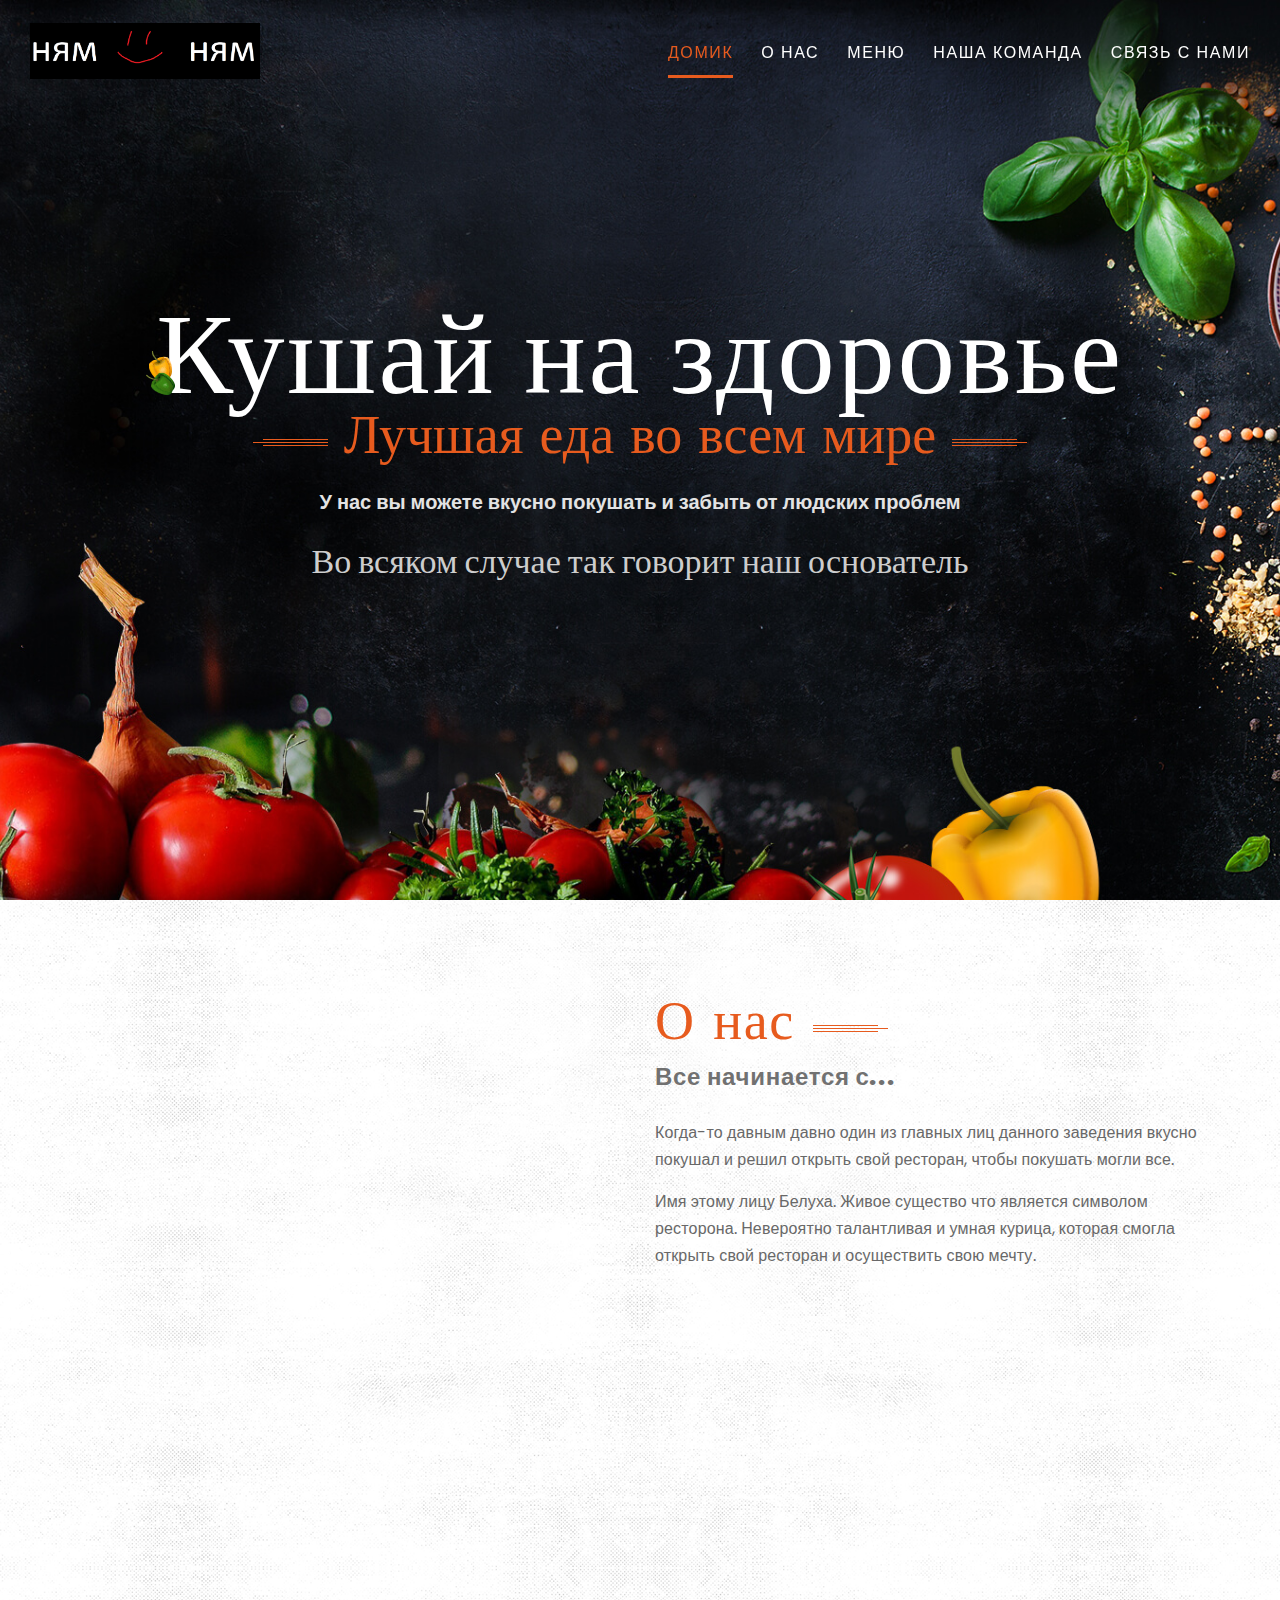
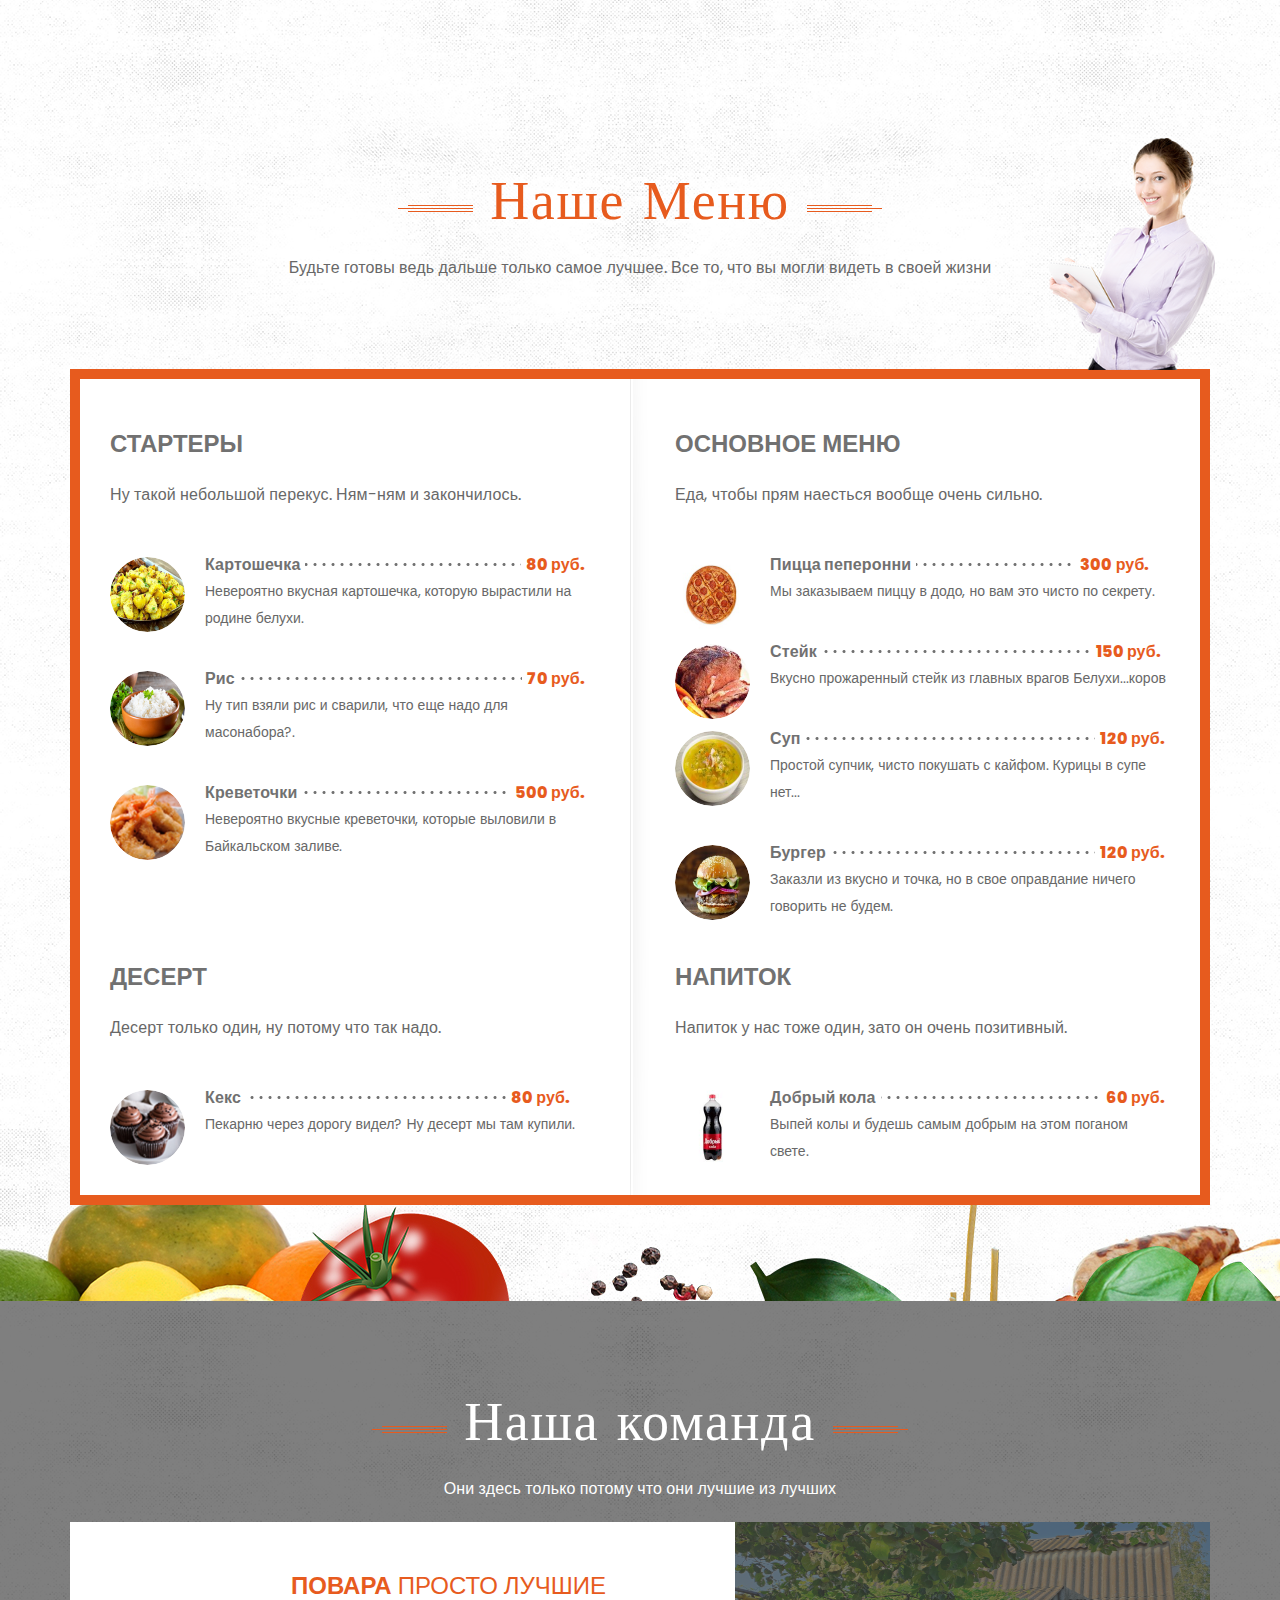
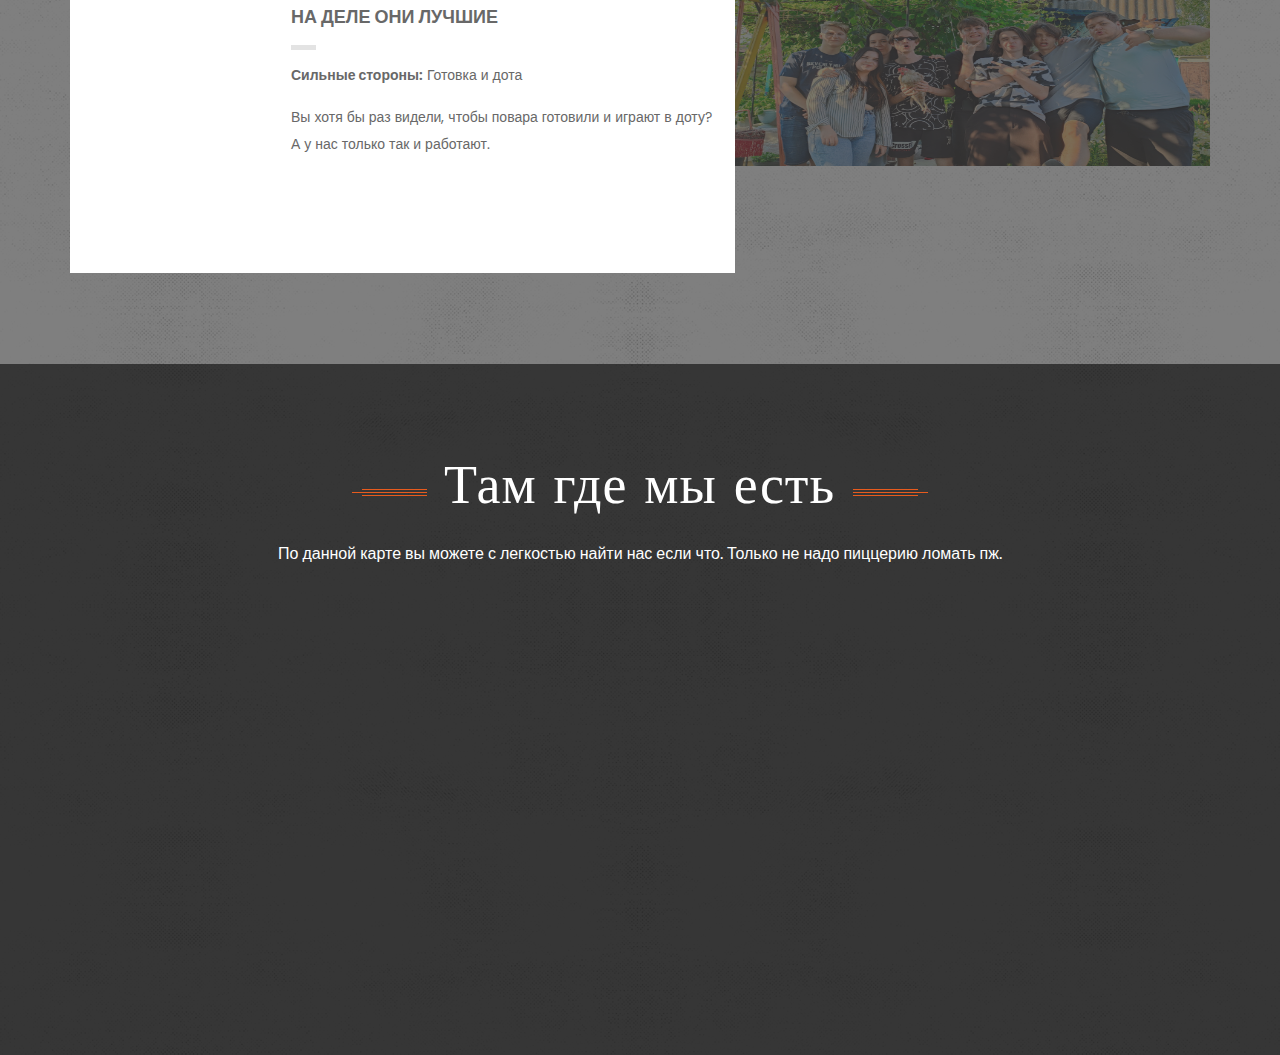
==== commit 382eaae8: "Update index.html" ====
--- a/index.html
+++ b/index.html
@@ -6,7 +6,7 @@
     <meta name="viewport" content="width=device-width, initial-scale=1, minimum-scale=1.0">
     <link rel="shortcut icon" href="images/favicon.ico" type="image/x-icon">
     <link rel="icon" href="images/favicon.ico" type="image/x-icon">
-    <title> Black Olives </title>
+    <title> Ням Ням </title>
     <!-- CSS -->
     <link type="text/css" rel="stylesheet" href="css/bootstrap.min.css" />
     <link type="text/css" rel="stylesheet" href="css/owl.carousel.min.css">
@@ -314,4 +314,4 @@
 
 </body>
 
-</html>+</html>
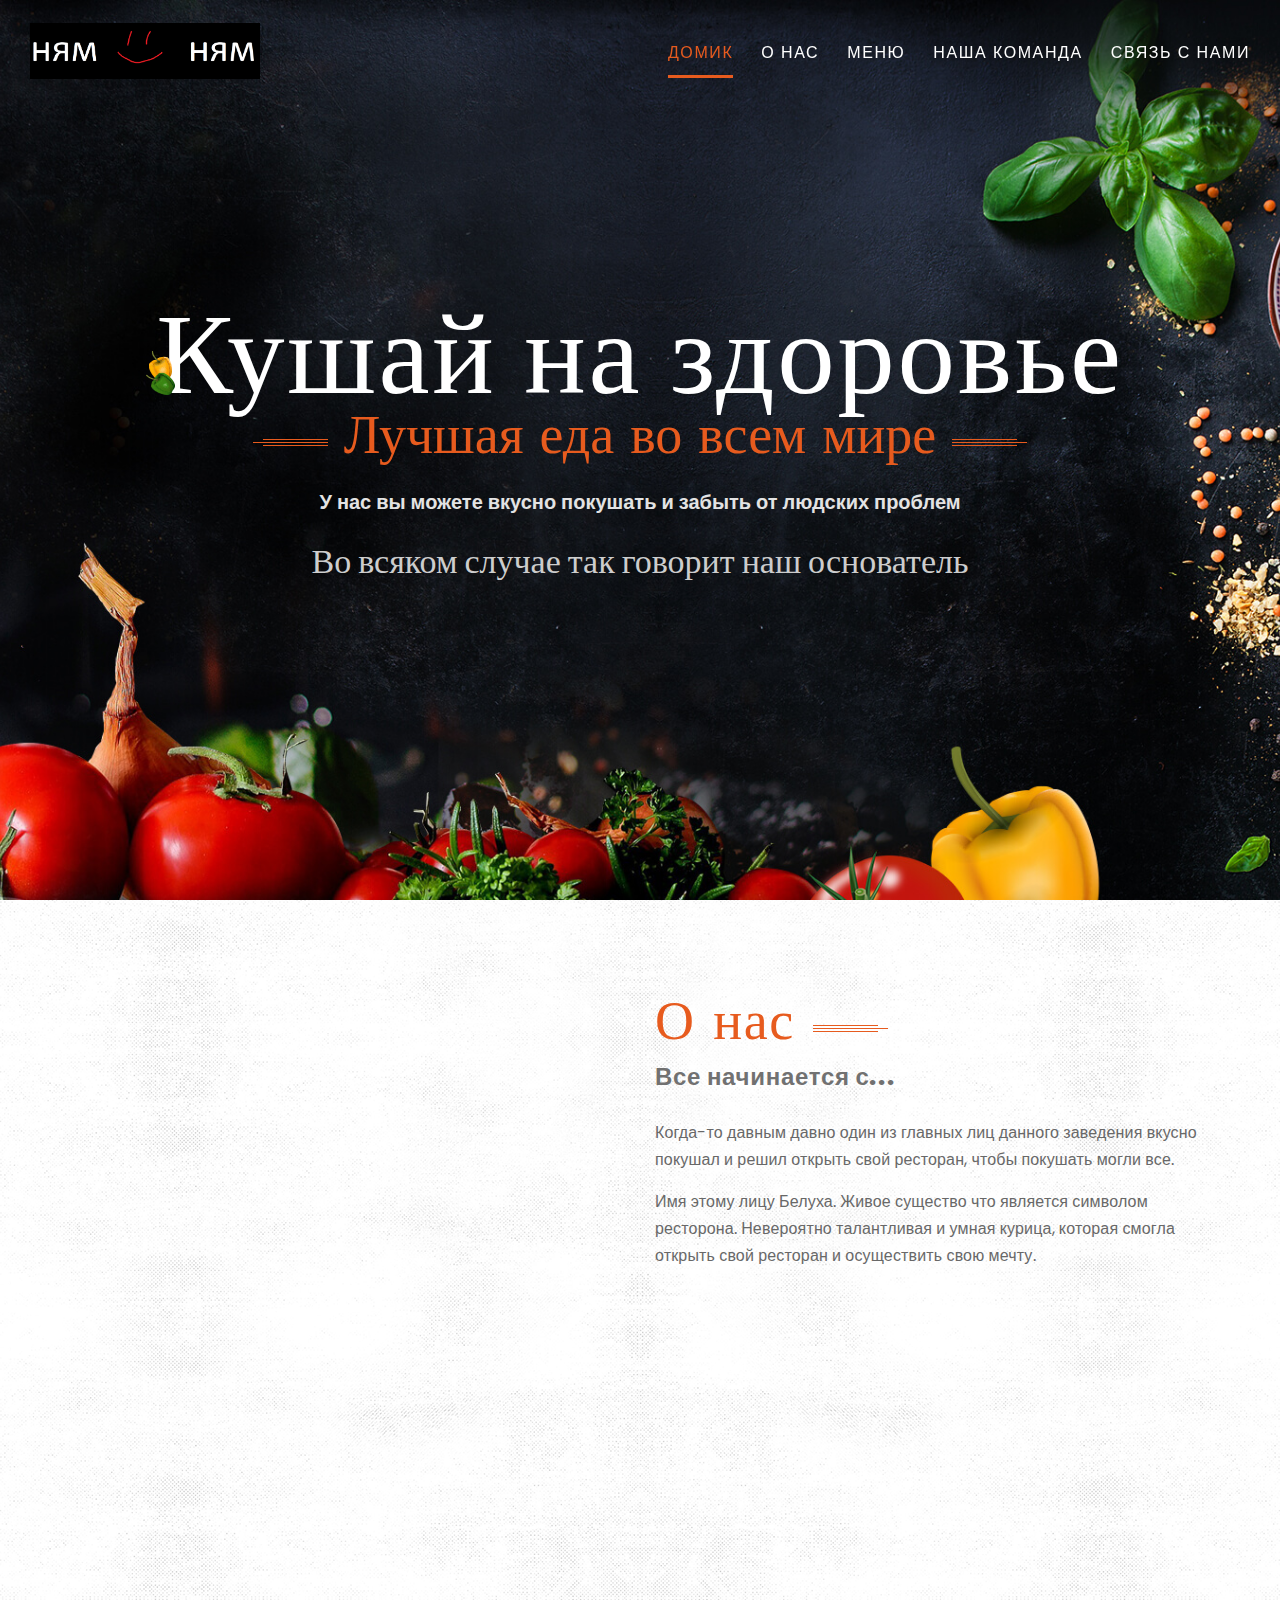
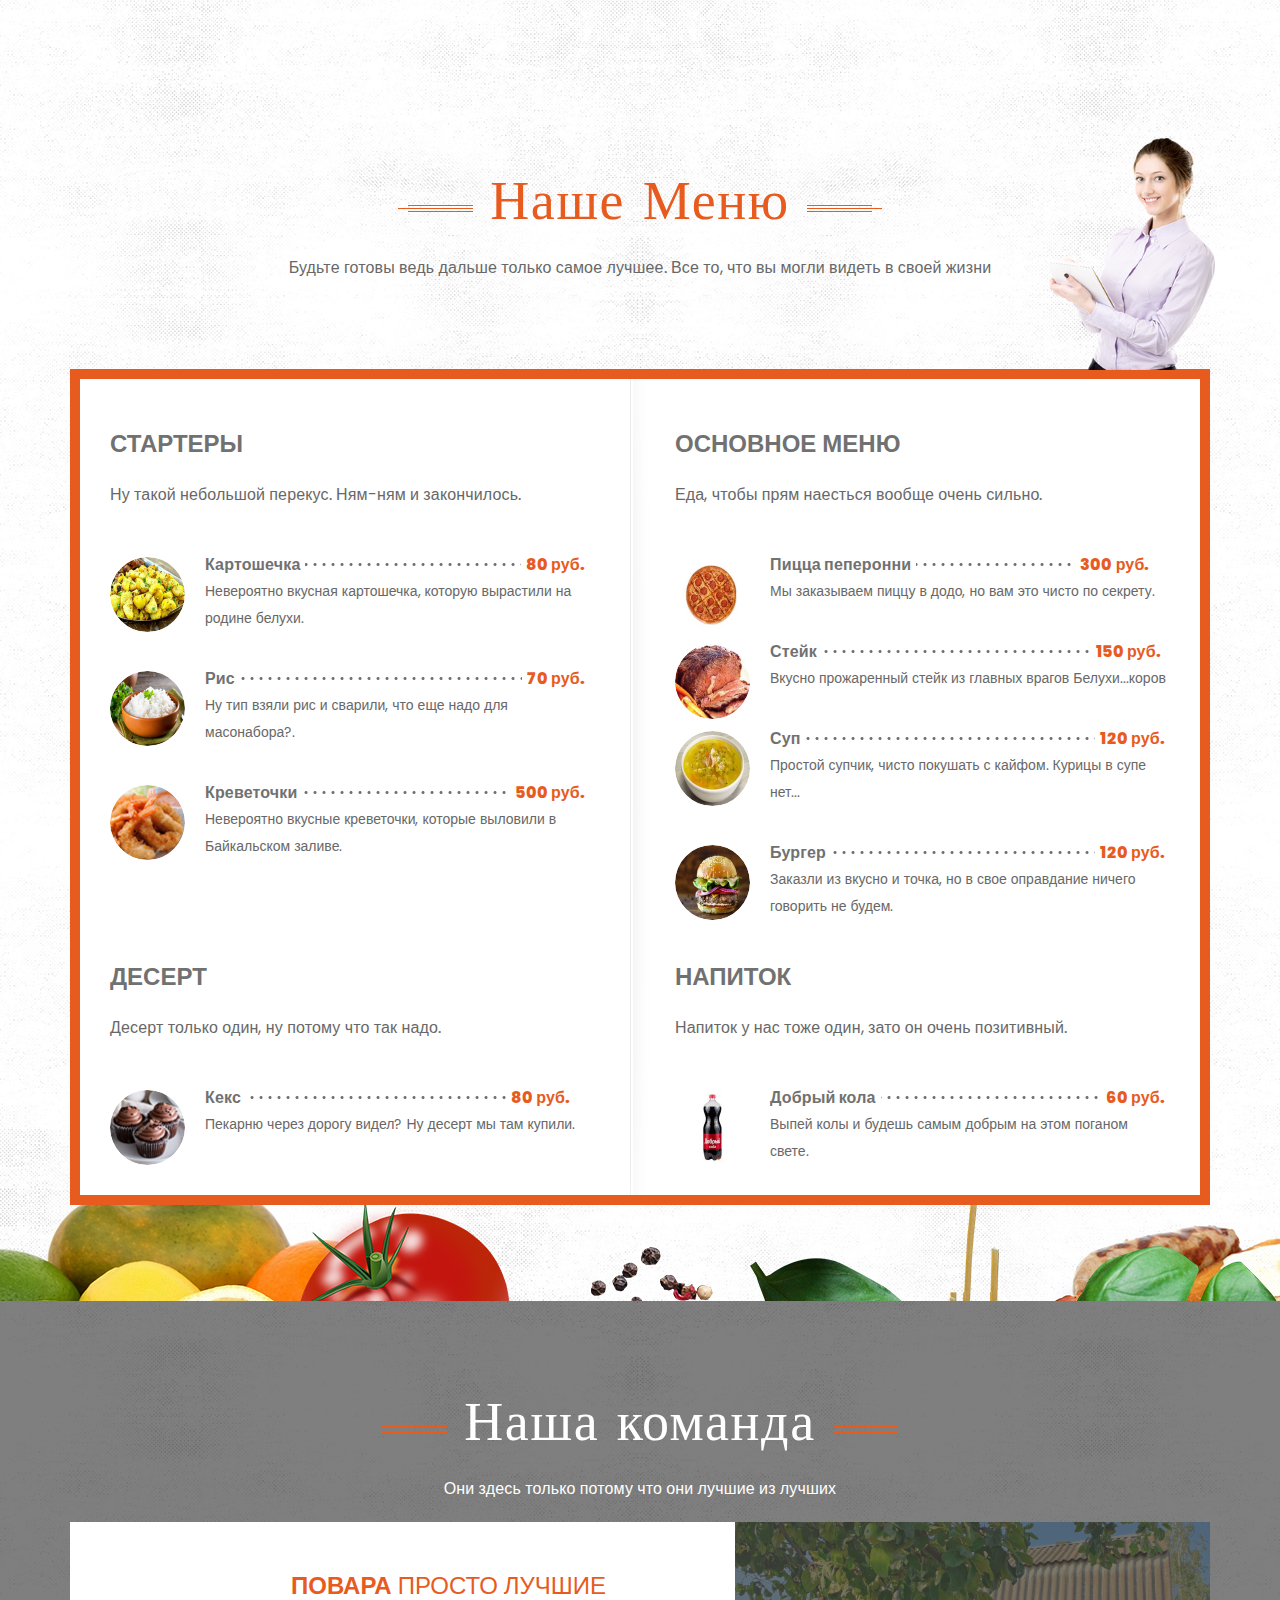
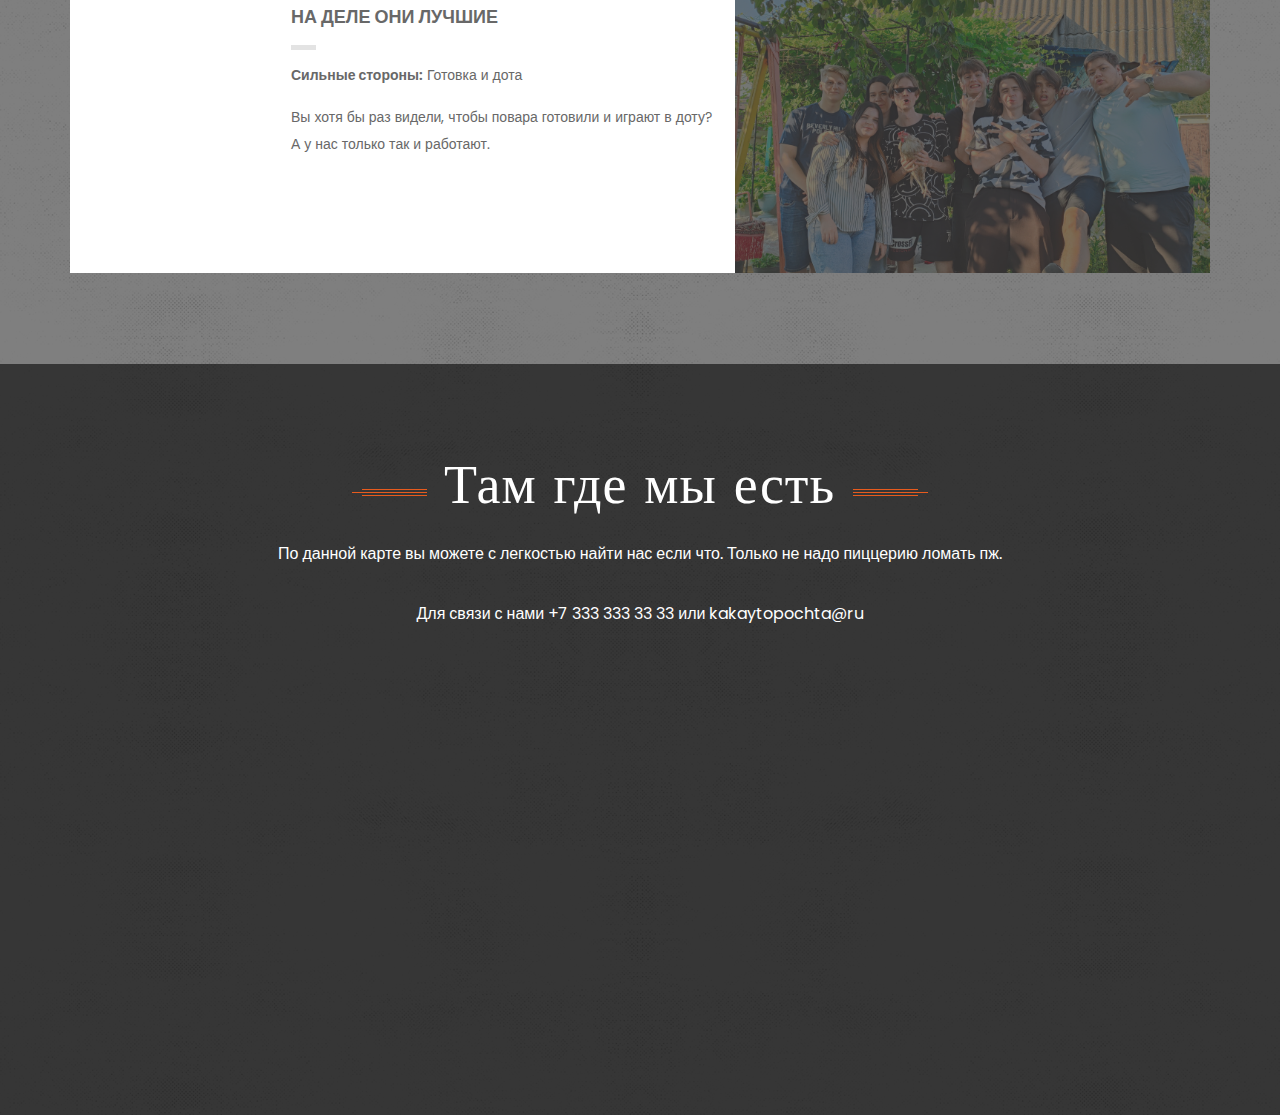
==== commit 4c786b8d: "Update index.html" ====
--- a/index.html
+++ b/index.html
@@ -282,7 +282,8 @@
                             <div class="newsletter">
                                 <h2 class="footer-title color-white"><span class="side-img left-side-img"><i></i><i></i><i></i></span> Там где мы есть<span class="side-img right-side-img"><i></i><i></i><i></i></span> </h2>
                                 <p> По данной карте вы можете с легкостью найти нас если что. Только не надо пиццерию ломать пж. </p>
-                                <iframe src="https://www.google.com/maps/embed?pb=!1m18!1m12!1m3!1d8059.282791621!2d37.998612724305616!3d48.594297677547914!2m3!1f0!2f0!3f0!3m2!1i1024!2i768!4f13.1!3m3!1m2!1s0x40dfe61bf724c5a7%3A0xa398e255ecbfeec2!2z0JHQsNGF0LzRg9GCLCDQlNC-0L3QtdGG0LrQsNGPINC-0LHQu9Cw0YHRgtGMLCDQo9C60YDQsNC40L3QsA!5e0!3m2!1sru!2sru!4v1726432168041!5m2!1sru!2sru" width="600" height="450" style="border:0;" allowfullscreen="" loading="lazy" referrerpolicy="no-referrer-when-downgrade"></iframe>
+                                <p> Для связи с нами +7 333 333 33 33  или  kakaytopochta@ru </p>
+                                <iframe src="https://www.google.com/maps/embed?pb=!1m14!1m12!1m3!1d76454.81164116718!2d34.4324228!3d53.2140316!2m3!1f0!2f0!3f0!3m2!1i1024!2i768!4f13.1!5e0!3m2!1sru!2sru!4v1726488850965!5m2!1sru!2sru" width="600" height="450" style="border:0;" allowfullscreen="" loading="lazy" referrerpolicy="no-referrer-when-downgrade"></iframe>
                             </div>
                         </div>
                     </div>
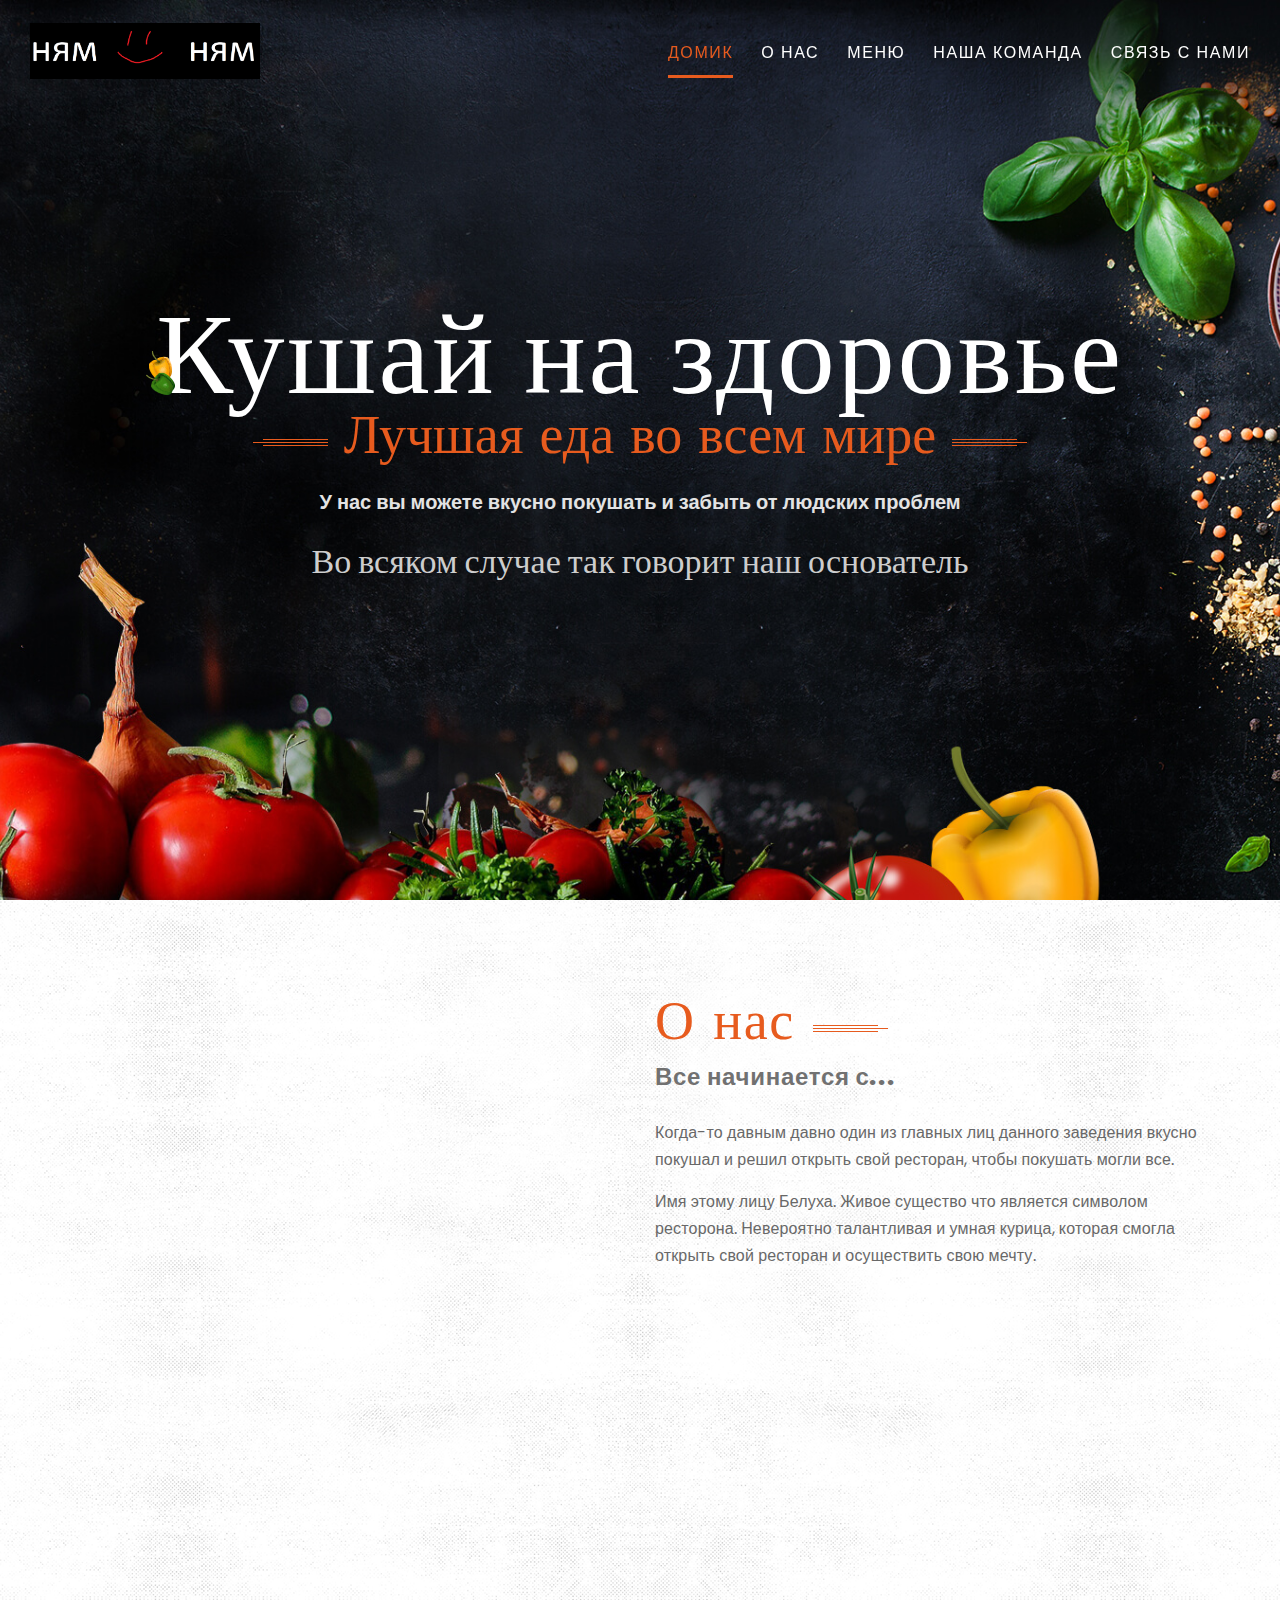
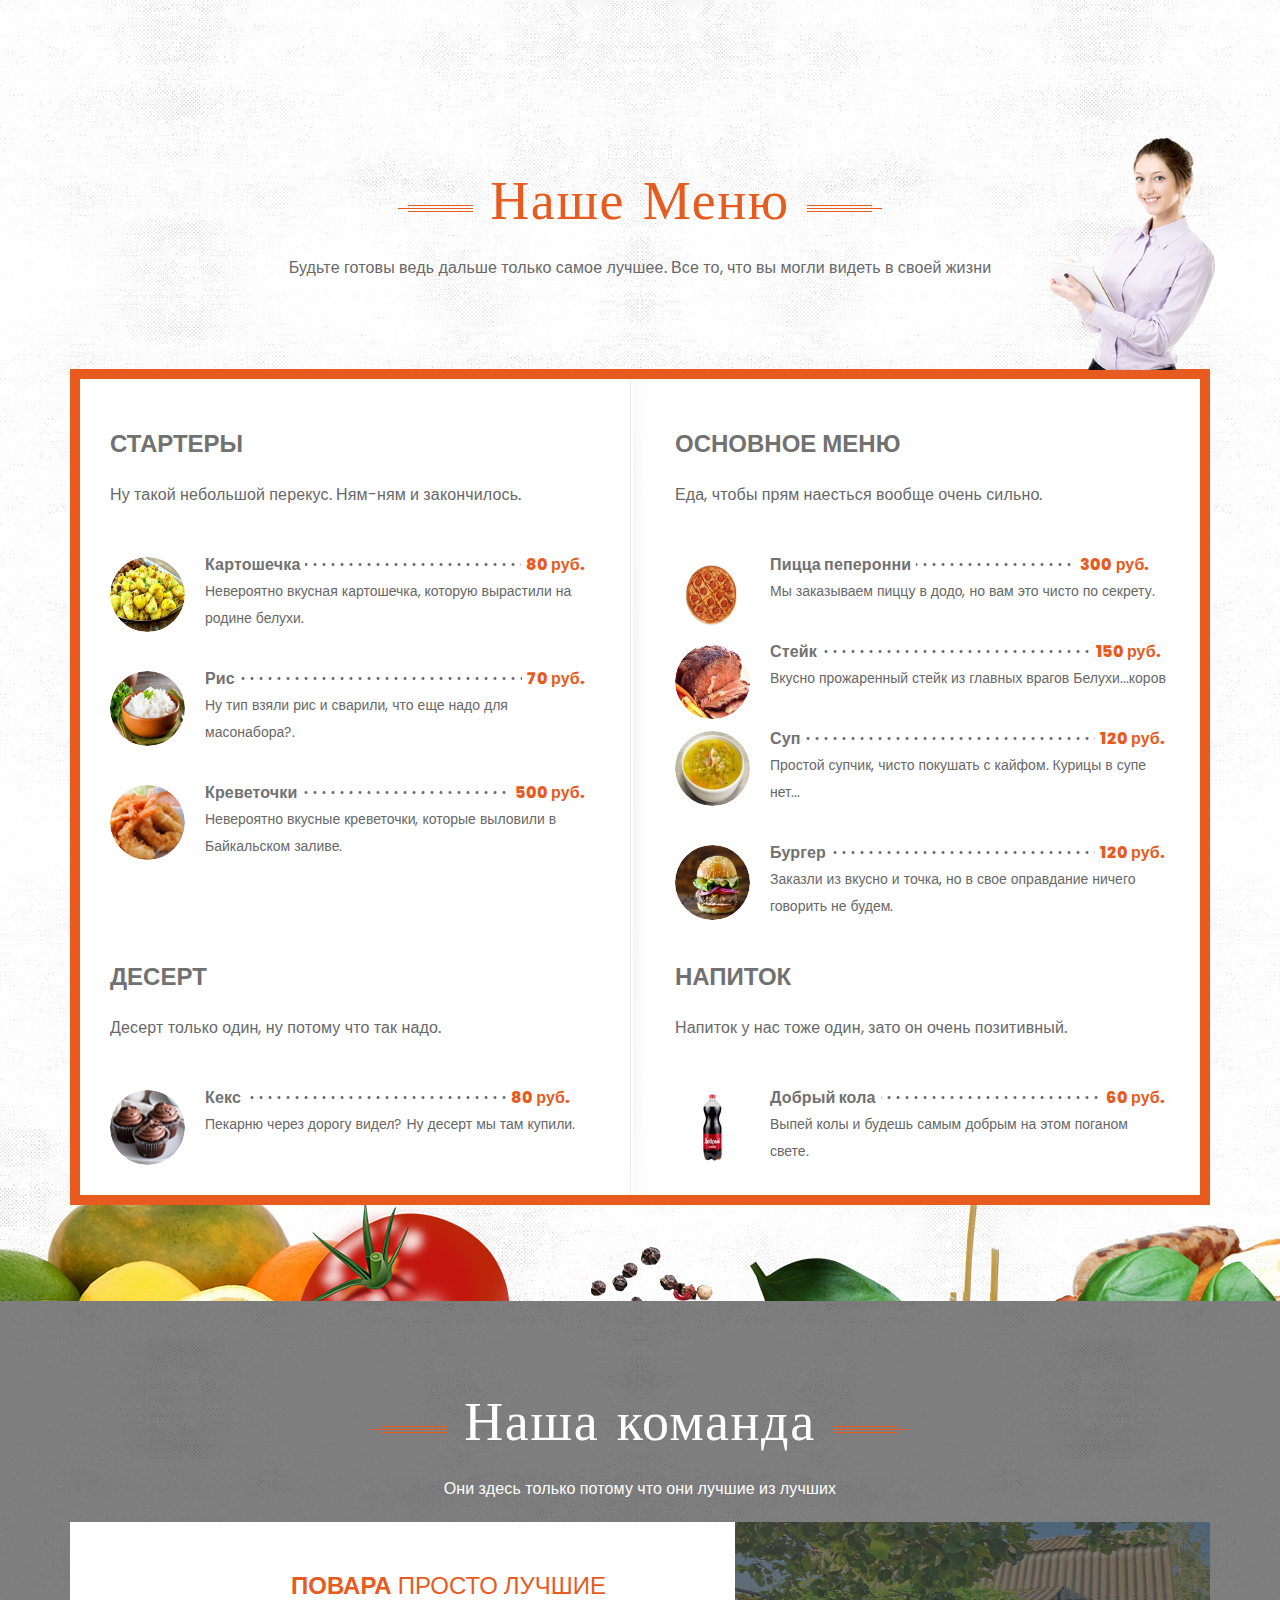
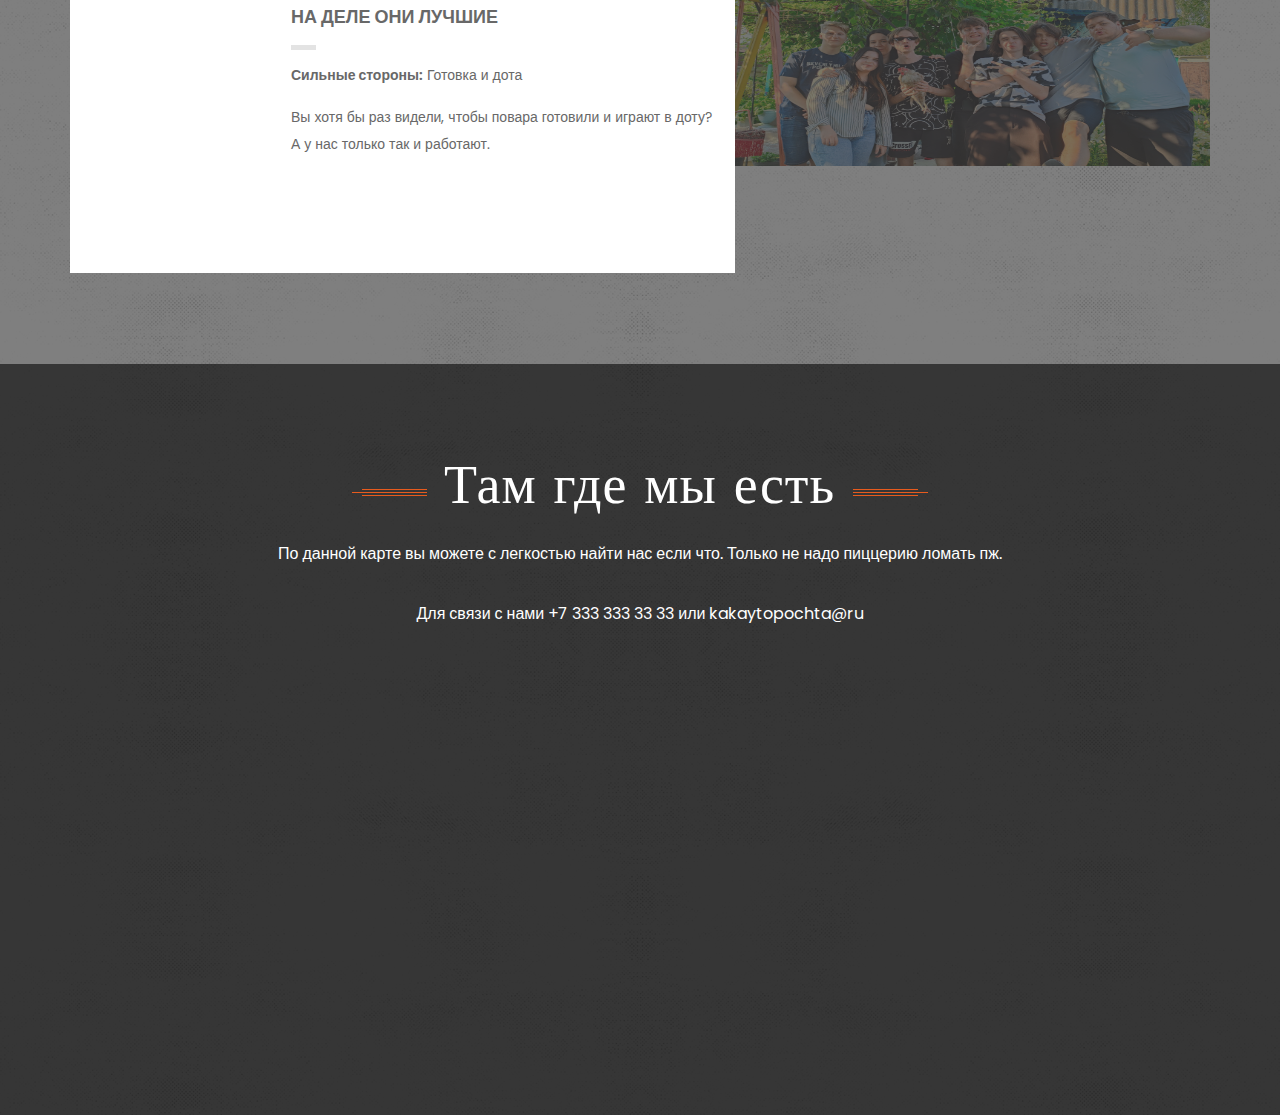
==== commit 12e56393: "Update index.html" ====
--- a/index.html
+++ b/index.html
@@ -283,7 +283,7 @@
                                 <h2 class="footer-title color-white"><span class="side-img left-side-img"><i></i><i></i><i></i></span> Там где мы есть<span class="side-img right-side-img"><i></i><i></i><i></i></span> </h2>
                                 <p> По данной карте вы можете с легкостью найти нас если что. Только не надо пиццерию ломать пж. </p>
                                 <p> Для связи с нами +7 333 333 33 33  или  kakaytopochta@ru </p>
-                                <iframe src="https://www.google.com/maps/embed?pb=!1m14!1m12!1m3!1d76454.81164116718!2d34.4324228!3d53.2140316!2m3!1f0!2f0!3f0!3m2!1i1024!2i768!4f13.1!5e0!3m2!1sru!2sru!4v1726488850965!5m2!1sru!2sru" width="600" height="450" style="border:0;" allowfullscreen="" loading="lazy" referrerpolicy="no-referrer-when-downgrade"></iframe>
+                                <iframe src="https://www.google.com/maps/embed?pb=!1m18!1m12!1m3!1d26577.09238532863!2d34.43051914560844!3d53.2205355874596!2m3!1f0!2f0!3f0!3m2!1i1024!2i768!4f13.1!3m3!1m2!1s0x412d58d4ca26255f%3A0x8a374c3640fb57d0!2z0JHRgNGP0L3RgdC6LdCb0YzQs9C-0LLRgdC60LjQuQ!5e0!3m2!1sru!2sru!4v1726489069934!5m2!1sru!2sru" width="600" height="450" style="border:0;" allowfullscreen="" loading="lazy" referrerpolicy="no-referrer-when-downgrade"></iframe>
                             </div>
                         </div>
                     </div>
